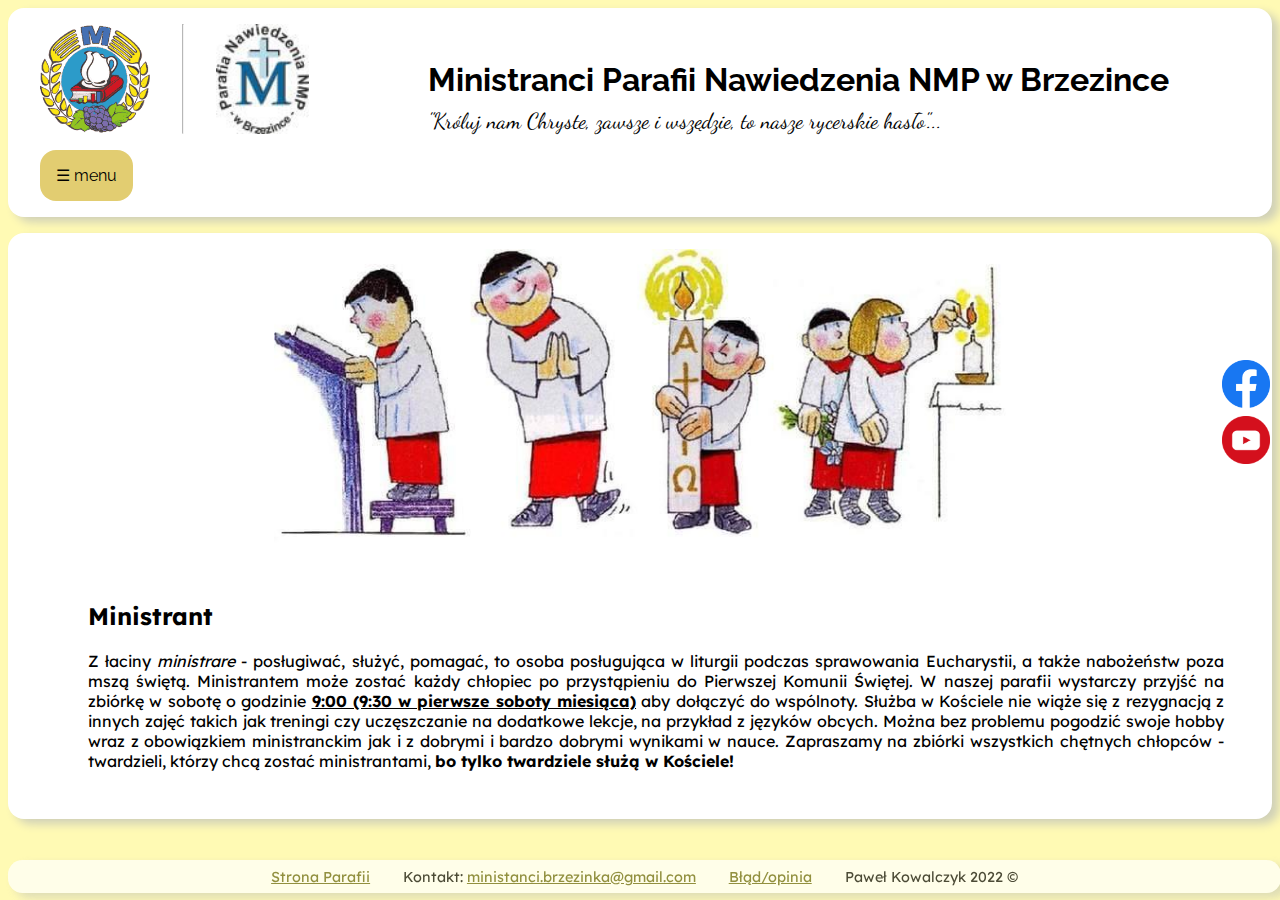
==== index.html @ a73b4493 "Add files via upload" ====
<!DOCTYPE html>
<html lang="pl">
    <head>
        <meta charset="utf-8">
        <meta name="description" content="Strona Ministrantów Parafii Nawiedzenia NMP w Brzezince">
        <meta name="keywords" content="ministranci, parafia brzezinka, ministranci brzezinka, ministranci mysłowice, mysłowice">
        <meta name="author" content="Paweł Kowalczyk">
        <link rel="shortcut icon" href="./images/herb.png">
        <title>Ministranci Brzezinka</title>
        <meta http-equiv="X-UA-Compatible" content="IE=edge,chrome=1" />
        <link rel="preload" href="./style/style_computer.css" as="style" />
        <link href="./style/style_computer.css" rel="stylesheet" type="text/css" />
        <link rel="preload" href="./style/style_mobile.css"" as="style" />
        <link href="./style/style_mobile.css" rel="stylesheet" type="text/css" />
        <link rel="preload" href="./style/style_small_screen.css"" as="style" />
        <link href="./style/style_small_screen.css" rel="stylesheet" type="text/css" />
        <meta name="viewport" content="width=device-width, initial-scale=1.0">
    </head>
    <body>
        <div id="container">

            <div id="nav">
                <img class="logo" src="./images/herb.png" alt="Herb ministrantów">
                <hr class="line">
                <img class="logo" id="logo_parafia" src="./images/logo_parafia.jpg" alt="Logo parafii">
                <div id="logo_text_div">
                    <h1 id="logo_text">Ministranci Parafii Nawiedzenia NMP w Brzezince</h1>
                    <ficapition id="logo_undertext">"Króluj nam Chryste, zawsze i wszędzie, to nasze rycerskie hasło"...</ficapition>  
                </div>
                <div class="break"></div>
                <button class="control_button" onclick="open_sidebar()">☰ menu</button>
                <div id="socialmediabar">
                    <a href="https://www.facebook.com/groups/122935427897407" target="_blank">
                        <img class="social_icons" src="./images/fb.png" alt="FB Logo" title="Nasza grupa ministrancka na Facebook">
                    </a>
                    <br />
                    <a href="https://www.youtube.com/channel/UCC79Ty-ihKv7KS3kXRvkYzA" target="_blank">
                        <img class="social_icons" src="./images/yt.png" alt="YT Logo" title="Kanał parafialny na YouTube">
                    </a>
                </div>
            </div>

            <div id="sidebar">   
                <button class="control_button" id="X_button" onclick="close_sidebar()">X</button>
                <div class="break"></div>
                <div id="sidebar_button_container">
                    <a class="button" href="index.html">Strona główna</a>
                    <hr class="line_sidebar">
                    <a class="button" href="./docs/e-ministrant.html">e-Ministrant</a>
                    <hr class="line_sidebar">
                    <a class="button" href="./docs/dla_kandydata.html">Dla kandydata</a>
                    <hr class="line_sidebar">
                    <a class="button" href="./docs/aktualnosci.html">Aktualności</a>
                    <hr class="line_sidebar">
                    <a class="button" href="./docs/zasoby.html">Zasoby</a>
                    <hr class="line_sidebar">
                    <a class="button" target="_blank" href="https://www.dmak.info/">Strona DMAK</a>
                </div>
            </div>

            <script>
                function open_sidebar() {
                    document.getElementById("sidebar").style.display = "block";
                    document.getElementById("ministrant").style.width = "80.5%";
                }
                
                function close_sidebar() {
                    document.getElementById("sidebar").style.display = "none";
                    document.getElementById("ministrant").style.width = "100%";
                }
            </script>

            <div class="article" id="ministrant">
                <img src="./images/ministrant.jpg" alt="Obrazek ministrantów" id="image_ministranci">
                <div id="ministranci_text">
                    <h2>Ministrant</h2> 
                    Z łaciny <i>ministrare</i> - posługiwać, służyć, pomagać,
                    to osoba posługująca w liturgii podczas sprawowania Eucharystii, a także 
                    nabożeństw poza mszą świętą. Ministrantem może zostać każdy chłopiec po
                    przystąpieniu do Pierwszej Komunii Świętej. W naszej parafii wystarczy przyjść
                    na zbiórkę w sobotę o godzinie <u><strong>9:00 (9:30 w pierwsze soboty miesiąca)</strong></u> aby dołączyć do wspólnoty.
                    Służba w Kościele nie wiąże się z rezygnacją z innych zajęć takich jak treningi czy uczęszczanie na dodatkowe lekcje,
                    na przykład z języków obcych. Można bez problemu pogodzić swoje hobby wraz z obowiązkiem ministranckim jak i z dobrymi i bardzo dobrymi wynikami w nauce.
                    Zapraszamy na zbiórki wszystkich chętnych chłopców - twardzieli,  którzy chcą zostać ministrantami, <strong>bo tylko twardziele służą w Kościele!</strong>

                </div>
            </div>

            <div id="footer">
                <a class="link_footer" target="_blank" href="http://www.parafiabrzezinka.eu/">Strona Parafii</a> 
                Kontakt: <a class="link_footer" href="mailto: ministranci.brzezinka@gmail.com">ministanci.brzezinka@gmail.com</a> 
                <a class="link_footer" href="./docs/zgloszenia.html">Błąd/opinia</a>
                Paweł Kowalczyk 2022 &copy
            </div>

        </div>
    </body>
</html>
---- style/style_computer.css ----
@import url('https://fonts.googleapis.com/css2?family=Dancing+Script&family=Lexend:wght@300&family=Raleway:wght@300&display=swap');

body 
{
    background-color: #fffab4;
}

#container 
{
    margin-left: auto;
    margin-right: auto;
    display: flex;
    flex-wrap: wrap;
    font-family: 'Lexend', sans-serif;
    animation-name: opacity_up;
    animation-duration: 0.6s;
}

#nav 
{
    -webkit-touch-callout: none;
    -webkit-user-select: none;
    -khtml-user-select: none; 
    -moz-user-select: none; 
    -ms-user-select: none; 
    border-radius: 1em;
    display: flex;
    flex-wrap: wrap;
    background-color: #ffffff;
    width: 100%;
    box-shadow: 7px 5px 10px #d0d0b8;
}

.logo 
{
    pointer-events: none;
    align-self: center;
    margin-left: 2em;
    margin-top: 1em;
    margin-bottom: 1em;
    width: 110px; 
    margin-right: 1em;
}

#logo_parafia
{
    pointer-events: none;
    width: 93px;
    margin-left: 1em;
    margin-right: 0em;
}

.line
{
    margin: 1em;
    background-color: #ffffff;
    opacity: 0.7;
}

.line_sidebar
{
    margin-top: 1em;
    margin-bottom: 1em;
    width: 100%;
}

#logo_text
{
    margin-left: auto;
    margin-right: auto;
    font-size: 2em;
    font-family: 'Raleway', sans-serif;
    margin-bottom: 10px;
}

#logo_undertext
{
    margin-left: auto;
    margin-right: auto;
    font-size: 22px;
    font-family: 'Dancing Script', sans-serif;
}

#logo_text_div
{
    padding-left: 1em;
    margin-left: 8em;
    margin-right: auto;
    align-self: flex-end;
    margin-bottom: 1em;
}

.break 
{
    flex-basis: 100%;
    height: 0;
}

.control_button
{
    color: #000000;
    border-radius: 1em;
    margin-left: 2em;
    margin-bottom: 1em;
    border-color: #d0d0b8;
    background-color: #e2cd71;
    padding: 1em;
    border: 1px;
    transition: 0.5s;
    font-size: 1em;
    font-family: 'Raleway', sans-serif;
    text-decoration: none;
}

.control_button:hover
{
    border-radius: 1em;
    margin-left: 2em;
    margin-bottom: 1em;
    border: 1px;
    background-color: #afa05c;
    padding: 1em;
    transition: 0.5s;
}

#sidebar
{
    -webkit-touch-callout: none;
    -webkit-user-select: none;
    -khtml-user-select: none; 
    -moz-user-select: none; 
    -ms-user-select: none; 
    user-select: none;
    border-radius: 1em;
    background-color: #ffffff;
    max-height: 20%;
    width: 10%;
    box-shadow: 7px 5px 10px #d0d0b8;
    margin-top: 1em;
    margin-bottom: 1em;
    margin-right: 1em;
    padding: 2em;
    display: none;
    animation-name: opacity_up;
    animation-duration: 0.3s;
    margin-bottom: 4em;
}

#sidebar_button_container
{
    text-align: center;
}

@keyframes opacity_up
{
    0% {opacity: 0};
    50% {opacity: 0.5};
    100% {opacity: 1};
}

#X_button
{
    margin-left: 0em;
    margin-bottom: 2em;
}

.button
{   
    font-family: 'Raleway', sans-serif;
    border-radius: 1em;
    padding: 1em;
    font-size: 1em;
    text-align: center;
    text-decoration: none;
    display: inline-block;
    background-color: #d1d3b3;
    color: #000000;
    margin-right: auto;
    width: 80%;
    transition: 0.5s;
}

.button:hover
{   
    transition: 0.5s;
    text-decoration: underline;
    background-color: #a6a88d;
    color: #000000;
    margin-right: auto;
}

.social_icons 
{
    float: right;
    max-height: 3em;
    transition: 0.5s;
    margin-bottom: 8px;
}

.social_icons:hover 
{
    max-height: 4em;
    transition: 0.5s;
}

#socialmediabar 
{
    position: fixed;
    right: 0.8%;
    top: 40%;
    max-height: 100%;
}

.article
{   
    flex-wrap: wrap;
    display: flex;
    margin-left: auto;
    margin-right: auto;
    background-color: #ffffff;
    border-radius: 1em;
    margin-top: 1em;
    margin-bottom: 1em;
    padding: 1em;
    box-shadow: 7px 5px 10px #d0d0b8;
    max-height: 95%;
    margin-bottom: 4em;
    animation-name: opacity_up;
    animation-duration: 0.3s;
}

#footer
{   
    -webkit-touch-callout: none;
    -webkit-user-select: none;
    -khtml-user-select: none; 
    -moz-user-select: none; 
    -ms-user-select: none; 
    font-size: 0.9em;
    position: fixed;
    bottom: 0.5em;
    text-align: center;
    background-color: #ffffff;
    border-radius: 1em;
    margin-left: auto;
    margin-right: auto;
    width: 98.3%;
    padding: 0.5em;
    box-shadow: 7px 5px 10px #d0d0b8;
    opacity: 0.7;
    animation-name: opacity_up;
    animation-duration: 0.3s;
}

#image_ministranci
{
    height: 300px;
}

#ministranci_text
{
    margin-left: 2em;
    width: 40%;
}

.link
{
    color: #64630e;
}

.link:visited
{
    color: #64630e;
}

.link_footer
{
    color: #64630e;
    margin-right: 2em;
}

.window
{
    text-align: center;
    margin-left: auto;
    margin-right: auto;
    background-color: #ffffff;
    border-radius: 1em;
    margin-top: 1em;
    margin-bottom: 1em;
    padding: 1em;
    box-shadow: 7px 5px 10px #d0d0b8;
    height: 12em;
    width: 15em;
    margin-bottom: 4em;
    animation-name: opacity_up;
    animation-duration: 0.3s;
}

#window_obecnosc
{
    display: none;
    height: fit-content;
    width: 45em;
    animation-name: opacity_up;
    animation-duration: 1s;
}

#window_punktacja
{
    display: none;
    height: fit-content;
    width: 65em;
    animation-name: opacity_up;
    animation-duration: 1s;
}

#window_zgloszenia
{
    height: fit-content;
    width: 45em;
    animation-name: opacity_up;
    animation-duration: 1s;
}

.form
{
    width: 43em;
    height: 64em;
    animation-name: opacity_up;
    animation-duration: 1s;
}

#view_punktacja
{
    border-radius: 1em;
    width: 60em;
    height: 64em;
    animation-name: opacity_up;
    animation-duration: 1s;
}

#dla_kandydata_article
{
    padding: 2em;
    width: 60em;
    height: fit-content;
    text-align: justify;
}

#modlitwa_ministranta
{
    padding: 2em;
    width: 25em;
    height: fit-content;
    text-align: justify;
    margin-bottom: 0em;
}

#pobierz_kandydat
{
    width: 25em;
    height: fit-content;
    margin-bottom: 0em;
    padding: 2em;
}

#ministrant_kadzidło
{
    display: block;
}

.control_button_window
{
    color: #000000;
    border-radius: 1em;
    margin-left: auto;
    margin-right: auto;
    margin-bottom: 1em;
    border-color: #d0d0b8;
    background-color: #e2cd71;
    padding: 1em;
    border: 1px;
    transition: 0.5s;
    font-size: 1em;
    font-family: 'Raleway', sans-serif;
    text-decoration: none;
}

.control_button_window:hover
{
    border-radius: 1em;
    margin-left: auto;
    margin-right: auto;
    margin-bottom: 1em;
    border: 1px;
    background-color: #afa05c;
    padding: 1em;
    transition: 0.5s;
    text-decoration: none;
}

#sluzba_window
{
    display: none;
    height: fit-content;
    width: 65em;
    animation-name: opacity_up;
    animation-duration: 1s;
}

#view_grafik_niedzielny
{
    border-radius: 1em;
    width: 44em;
    height: 127em;
    animation-name: opacity_up;
    animation-duration: 1s;
}


#view_grupy
{
    border-radius: 1em;
    width: 48em;
    height: 76em;
    animation-name: opacity_up;
    animation-duration: 1s;
}

#grupy_window
{
    display: none;
    height: fit-content;
    width: 65em;
    animation-name: opacity_up;
    animation-duration: 1s;
}

#window_zamiany
{
    display: none;
    height: fit-content;
    width: 65em;
    animation-name: opacity_up;
    animation-duration: 1s;
}

#koleda_window
{
    display: none;
    height: fit-content;
    width: 69em;
    animation-name: opacity_up;
    animation-duration: 1s;
}

#view_koleda
{
    border-radius: 1em;
    width: 69em;
    height: 105em;
    animation-name: opacity_up;
    animation-duration: 1s;
}

#window_zamiany
{
    display: none;
    height: fit-content;
    width: 69em;
    animation-name: opacity_up;
    animation-duration: 1s;
}

#view_zamiany
{
    border-radius: 1em;
    width: 69em;
    height: 105em;
    animation-name: opacity_up;
    animation-duration: 1s;
}

.window_z
{
    text-align: center;
    margin-left: auto;
    margin-right: auto;
    background-color: #ffffff;
    border-radius: 1em;
    margin-top: 1em;
    margin-bottom: 1em;
    padding: 1em;
    box-shadow: 7px 5px 10px #d0d0b8;
    height: 15em;
    width: 15em;
    margin-bottom: 4em;
    animation-name: opacity_up;
    animation-duration: 0.3s;
}
---- style/style_computer.css ----
@import url('https://fonts.googleapis.com/css2?family=Dancing+Script&family=Lexend:wght@300&family=Raleway:wght@300&display=swap');

body 
{
    background-color: #fffab4;
}

#container 
{
    margin-left: auto;
    margin-right: auto;
    display: flex;
    flex-wrap: wrap;
    font-family: 'Lexend', sans-serif;
    animation-name: opacity_up;
    animation-duration: 0.6s;
}

#nav 
{
    -webkit-touch-callout: none;
    -webkit-user-select: none;
    -khtml-user-select: none; 
    -moz-user-select: none; 
    -ms-user-select: none; 
    border-radius: 1em;
    display: flex;
    flex-wrap: wrap;
    background-color: #ffffff;
    width: 100%;
    box-shadow: 7px 5px 10px #d0d0b8;
}

.logo 
{
    pointer-events: none;
    align-self: center;
    margin-left: 2em;
    margin-top: 1em;
    margin-bottom: 1em;
    width: 110px; 
    margin-right: 1em;
}

#logo_parafia
{
    pointer-events: none;
    width: 93px;
    margin-left: 1em;
    margin-right: 0em;
}

.line
{
    margin: 1em;
    background-color: #ffffff;
    opacity: 0.7;
}

.line_sidebar
{
    margin-top: 1em;
    margin-bottom: 1em;
    width: 100%;
}

#logo_text
{
    margin-left: auto;
    margin-right: auto;
    font-size: 2em;
    font-family: 'Raleway', sans-serif;
    margin-bottom: 10px;
}

#logo_undertext
{
    margin-left: auto;
    margin-right: auto;
    font-size: 22px;
    font-family: 'Dancing Script', sans-serif;
}

#logo_text_div
{
    padding-left: 1em;
    margin-left: 8em;
    margin-right: auto;
    align-self: flex-end;
    margin-bottom: 1em;
}

.break 
{
    flex-basis: 100%;
    height: 0;
}

.control_button
{
    color: #000000;
    border-radius: 1em;
    margin-left: 2em;
    margin-bottom: 1em;
    border-color: #d0d0b8;
    background-color: #e2cd71;
    padding: 1em;
    border: 1px;
    transition: 0.5s;
    font-size: 1em;
    font-family: 'Raleway', sans-serif;
    text-decoration: none;
}

.control_button:hover
{
    border-radius: 1em;
    margin-left: 2em;
    margin-bottom: 1em;
    border: 1px;
    background-color: #afa05c;
    padding: 1em;
    transition: 0.5s;
}

#sidebar
{
    -webkit-touch-callout: none;
    -webkit-user-select: none;
    -khtml-user-select: none; 
    -moz-user-select: none; 
    -ms-user-select: none; 
    user-select: none;
    border-radius: 1em;
    background-color: #ffffff;
    max-height: 20%;
    width: 10%;
    box-shadow: 7px 5px 10px #d0d0b8;
    margin-top: 1em;
    margin-bottom: 1em;
    margin-right: 1em;
    padding: 2em;
    display: none;
    animation-name: opacity_up;
    animation-duration: 0.3s;
    margin-bottom: 4em;
}

#sidebar_button_container
{
    text-align: center;
}

@keyframes opacity_up
{
    0% {opacity: 0};
    50% {opacity: 0.5};
    100% {opacity: 1};
}

#X_button
{
    margin-left: 0em;
    margin-bottom: 2em;
}

.button
{   
    font-family: 'Raleway', sans-serif;
    border-radius: 1em;
    padding: 1em;
    font-size: 1em;
    text-align: center;
    text-decoration: none;
    display: inline-block;
    background-color: #d1d3b3;
    color: #000000;
    margin-right: auto;
    width: 80%;
    transition: 0.5s;
}

.button:hover
{   
    transition: 0.5s;
    text-decoration: underline;
    background-color: #a6a88d;
    color: #000000;
    margin-right: auto;
}

.social_icons 
{
    float: right;
    max-height: 3em;
    transition: 0.5s;
    margin-bottom: 8px;
}

.social_icons:hover 
{
    max-height: 4em;
    transition: 0.5s;
}

#socialmediabar 
{
    position: fixed;
    right: 0.8%;
    top: 40%;
    max-height: 100%;
}

.article
{   
    flex-wrap: wrap;
    display: flex;
    margin-left: auto;
    margin-right: auto;
    background-color: #ffffff;
    border-radius: 1em;
    margin-top: 1em;
    margin-bottom: 1em;
    padding: 1em;
    box-shadow: 7px 5px 10px #d0d0b8;
    max-height: 95%;
    margin-bottom: 4em;
    animation-name: opacity_up;
    animation-duration: 0.3s;
}

#footer
{   
    -webkit-touch-callout: none;
    -webkit-user-select: none;
    -khtml-user-select: none; 
    -moz-user-select: none; 
    -ms-user-select: none; 
    font-size: 0.9em;
    position: fixed;
    bottom: 0.5em;
    text-align: center;
    background-color: #ffffff;
    border-radius: 1em;
    margin-left: auto;
    margin-right: auto;
    width: 98.3%;
    padding: 0.5em;
    box-shadow: 7px 5px 10px #d0d0b8;
    opacity: 0.7;
    animation-name: opacity_up;
    animation-duration: 0.3s;
}

#image_ministranci
{
    height: 300px;
}

#ministranci_text
{
    margin-left: 2em;
    width: 40%;
}

.link
{
    color: #64630e;
}

.link:visited
{
    color: #64630e;
}

.link_footer
{
    color: #64630e;
    margin-right: 2em;
}

.window
{
    text-align: center;
    margin-left: auto;
    margin-right: auto;
    background-color: #ffffff;
    border-radius: 1em;
    margin-top: 1em;
    margin-bottom: 1em;
    padding: 1em;
    box-shadow: 7px 5px 10px #d0d0b8;
    height: 12em;
    width: 15em;
    margin-bottom: 4em;
    animation-name: opacity_up;
    animation-duration: 0.3s;
}

#window_obecnosc
{
    display: none;
    height: fit-content;
    width: 45em;
    animation-name: opacity_up;
    animation-duration: 1s;
}

#window_punktacja
{
    display: none;
    height: fit-content;
    width: 65em;
    animation-name: opacity_up;
    animation-duration: 1s;
}

#window_zgloszenia
{
    height: fit-content;
    width: 45em;
    animation-name: opacity_up;
    animation-duration: 1s;
}

.form
{
    width: 43em;
    height: 64em;
    animation-name: opacity_up;
    animation-duration: 1s;
}

#view_punktacja
{
    border-radius: 1em;
    width: 60em;
    height: 64em;
    animation-name: opacity_up;
    animation-duration: 1s;
}

#dla_kandydata_article
{
    padding: 2em;
    width: 60em;
    height: fit-content;
    text-align: justify;
}

#modlitwa_ministranta
{
    padding: 2em;
    width: 25em;
    height: fit-content;
    text-align: justify;
    margin-bottom: 0em;
}

#pobierz_kandydat
{
    width: 25em;
    height: fit-content;
    margin-bottom: 0em;
    padding: 2em;
}

#ministrant_kadzidło
{
    display: block;
}

.control_button_window
{
    color: #000000;
    border-radius: 1em;
    margin-left: auto;
    margin-right: auto;
    margin-bottom: 1em;
    border-color: #d0d0b8;
    background-color: #e2cd71;
    padding: 1em;
    border: 1px;
    transition: 0.5s;
    font-size: 1em;
    font-family: 'Raleway', sans-serif;
    text-decoration: none;
}

.control_button_window:hover
{
    border-radius: 1em;
    margin-left: auto;
    margin-right: auto;
    margin-bottom: 1em;
    border: 1px;
    background-color: #afa05c;
    padding: 1em;
    transition: 0.5s;
    text-decoration: none;
}

#sluzba_window
{
    display: none;
    height: fit-content;
    width: 65em;
    animation-name: opacity_up;
    animation-duration: 1s;
}

#view_grafik_niedzielny
{
    border-radius: 1em;
    width: 44em;
    height: 127em;
    animation-name: opacity_up;
    animation-duration: 1s;
}


#view_grupy
{
    border-radius: 1em;
    width: 48em;
    height: 76em;
    animation-name: opacity_up;
    animation-duration: 1s;
}

#grupy_window
{
    display: none;
    height: fit-content;
    width: 65em;
    animation-name: opacity_up;
    animation-duration: 1s;
}

#window_zamiany
{
    display: none;
    height: fit-content;
    width: 65em;
    animation-name: opacity_up;
    animation-duration: 1s;
}

#koleda_window
{
    display: none;
    height: fit-content;
    width: 69em;
    animation-name: opacity_up;
    animation-duration: 1s;
}

#view_koleda
{
    border-radius: 1em;
    width: 69em;
    height: 105em;
    animation-name: opacity_up;
    animation-duration: 1s;
}

#window_zamiany
{
    display: none;
    height: fit-content;
    width: 69em;
    animation-name: opacity_up;
    animation-duration: 1s;
}

#view_zamiany
{
    border-radius: 1em;
    width: 69em;
    height: 105em;
    animation-name: opacity_up;
    animation-duration: 1s;
}

.window_z
{
    text-align: center;
    margin-left: auto;
    margin-right: auto;
    background-color: #ffffff;
    border-radius: 1em;
    margin-top: 1em;
    margin-bottom: 1em;
    padding: 1em;
    box-shadow: 7px 5px 10px #d0d0b8;
    height: 15em;
    width: 15em;
    margin-bottom: 4em;
    animation-name: opacity_up;
    animation-duration: 0.3s;
}
---- style/style_mobile.css ----
@import url('https://fonts.googleapis.com/css2?family=Dancing+Script&family=Lexend:wght@300&family=Raleway:wght@300&display=swap');
@media screen and (orientation:portrait)
{
    body 
    {
        background-color: #fffab4;
    }

    #container 
    {
        margin-left: auto;
        margin-right: auto;
        display: flex;
        flex-wrap: wrap;
        font-family: 'Lexend', sans-serif;
    }

    #nav 
    {
        -webkit-touch-callout: none;
        -webkit-user-select: none;
        -khtml-user-select: none; 
        -moz-user-select: none; 
        -ms-user-select: none; 
        border-radius: 1em;
        display: flex;
        flex-wrap: wrap;
        background-color: #ffffff;
        width: 100%;
        box-shadow: 7px 5px 10px #d0d0b8;
    }

    .logo 
    {
        pointer-events: none;
        align-self: center;
        margin-left: 1em;
        margin-top: 0.5em;
        margin-bottom: 0.5em;
        width: 65px; 
        margin-right: 0.5em;
    }

    #logo_parafia
    {
        pointer-events: none;
        width: 53px;
        margin-left: 0.5em;
        margin-right: 0em;
    }

    .line
    {
        margin: 0.5em;
        background-color: #ffffff;
        opacity: 0.7;
    }

    .line_sidebar
    {
        margin-top: 1em;
        margin-bottom: 1em;
        width: 100%;
    }

    #logo_text
    {
        margin-left: auto;
        margin-right: auto;
        font-size: 1.2em;
        font-family: 'Raleway', sans-serif;
        margin-bottom: 10px;
    }

    #logo_undertext
    {
        margin-left: auto;
        margin-right: auto;
        font-size: 0.9rem;
        font-family: 'Dancing Script', sans-serif;
    }

    #logo_text_div
    {
        padding-left: 0.5em;
        margin-left: auto;
        margin-right: auto;
        align-self: flex-end;
        margin-bottom: 1em;
    }

    .break 
    {
        flex-basis: 100%;
        height: 0;
    }

    .control_button
    {
        color: #000000;
        border-radius: 1em;
        margin-left: 1em;
        margin-bottom: 0.5em;
        border-color: #d0d0b8;
        background-color: #e2cd71;
        padding: 0.7em;
        border: 1px;
        transition: 0.5s;
        font-size: 0.9em;
        font-family: 'Raleway', sans-serif;
    }

    .control_button:hover
    {
        border-radius: 1em;
        margin-left: 1em;
        margin-bottom: 0.5em;
        border: 1px;
        background-color: #afa05c;
        padding: 0.7em;
        transition: 0.5s;
    }

    #sidebar
    {
        -webkit-touch-callout: none;
        -webkit-user-select: none;
        -khtml-user-select: none; 
        -moz-user-select: none; 
        -ms-user-select: none; 
        user-select: none;
        border-radius: 0.5em;
        background-color: #ffffff;
        max-height: 10%;
        width: 100%;
        box-shadow: 7px 5px 10px #d0d0b8;
        margin-top: 0.5em;
        margin-bottom: 0.5em;
        padding: 1em;
        display: none;
        animation-name: opacity_up;
        animation-duration: 0.3s;
        text-align: center;
        margin-left: auto;
        margin-right: auto;
    }

    #sidebar_button_container
    {
        text-align: center;
    }

    @keyframes opacity_up
    {
        0% {opacity: 0};
        50% {opacity: 0.5};
        100% {opacity: 1};
    }

    #X_button
    {
        margin-left: 0em;
        margin-bottom: 2em;
    }

    .button
    {   
        font-family: 'Raleway', sans-serif;
        border-radius: 0.5em;
        padding: 0.5em;
        font-size: 0.9em;
        text-align: center;
        text-decoration: none;
        display: inline-block;
        background-color: #d1d3b3;
        color: #000000;
        width: 80%;
        transition: 0.5s;
    }

    .button:hover
    {   
        transition: 0.5s;
        text-decoration: underline;
        background-color: #a6a88d;
        color: #000000;
        margin-right: auto;
    }

    .social_icons 
    {
        float: right;
        max-height: 2em;
        transition: 0.5s;
        margin-bottom: 8px;
    }

    .social_icons:hover
    {
        float: right;
        max-height: 2em;
        transition: 0.5s;
        margin-bottom: 8px;
    }

    #socialmediabar 
    {
        position: fixed;
        right: 0.8%;
        top: 30%;
        max-height: 100%;
    }

    .article
    {   
        flex-wrap: wrap;
        display: flex;
        margin-left: auto;
        margin-right: auto;
        background-color: #ffffff;
        border-radius: 1em;
        margin-top: 1em;
        margin-bottom: 1em;
        padding: 1em;
        box-shadow: 7px 5px 10px #d0d0b8;
        max-height: 95%;
        margin-bottom: 8em;
    }

    #footer
    {   
        -webkit-touch-callout: none;
        -webkit-user-select: none;
        -khtml-user-select: none; 
        -moz-user-select: none; 
        -ms-user-select: none; 
        font-size: 0.6em;
        bottom: 0.3em;
        text-align: center;
        background-color: #ffffff;
        border-radius: 1em;
        margin-left: auto;
        margin-right: auto;
        width: 94%;
        padding: 0.5em;
        box-shadow: 7px 5px 10px #d0d0b8;
        opacity: 0.7;
    }

    #image_ministranci
    {
        width: 100%;
    }

    #ministranci_text
    {
        width: 100%;
        font-size: 0.9em;
        margin-left: 0em;
    }

    .link
    {
        color: #64630e;
    }

    .link:visited
    {
        color: #64630e;
    }

    .link_footer
    {
        color: #64630e;
        margin-right: 1.5em;
    }

    h2
    {
        font-size: 1.4em;
    }

    .window
    {
        margin-left: auto;
        margin-right: auto;
        background-color: #ffffff;
        border-radius: 1em;
        margin-top: 1em;
        margin-bottom: 1em;
        padding: 1em;
        box-shadow: 7px 5px 10px #d0d0b8;
        height: 12em;
        width: 15em;
        margin-bottom: 4em;
        animation-name: opacity_up;
        animation-duration: 0.3s;
    }

    #window_obecnosc
    {
        height: fit-content;
        width: 45em;
        animation-name: opacity_up;
        animation-duration: 1s;
    }

    #window_punktacja
    {
        height: fit-content;
        width: 45em;
        animation-name: opacity_up;
        animation-duration: 1s;
    }
    
    #window_zgloszenia
    {
        height: fit-content;
        width: 45em;
        animation-name: opacity_up;
        animation-duration: 1s;
    }

    .form
    {
        width: 100%;
        height: 68em;
        animation-name: opacity_up;
        animation-duration: 1s;
    }    
    
    #view_punktacja
    {
        border-radius: 1em;
        width: 100%;
        height: 64em;
        animation-name: opacity_up;
        animation-duration: 1s;
    }
    
    #dla_kandydata_article
    {
        padding: 2em;
        width: 60em;
        height: fit-content;
        text-align: justify;
    }
    
    #modlitwa_ministranta
    {
        font-size: 0.9em;
        padding: 2em;
        width: 18em;
        height: fit-content;
        text-align: justify;
        margin-bottom: 0em;
    }
    
    #pobierz_kandydat
    {
        text-align: right;
        font-size: 0.9em;
        width: 18em;
        height: fit-content;
        margin-bottom: 0em;
        padding: 2em;
    }

    #ministrant_kadzidło
    {
        display: none;
    }

    h3 
    {
        font-size: 1em;
    }

    .control_button_window
    {
        color: #000000;
        border-radius: 1em;
        margin-left: auto;
        margin-right: auto;
        margin-bottom: auto;
        border-color: #d0d0b8;
        background-color: #e2cd71;
        padding: 1em;
        border: 1px;
        transition: 0.5s;
        font-size: 1em;
        font-family: 'Raleway', sans-serif;
        text-decoration: none;
    }

    .control_button_window:hover
    {
        border-radius: 1em;
        margin-left: auto;
        margin-right: auto;
        margin-bottom: auto;
        border: 1px;
        background-color: #afa05c;
        padding: 1em;
        transition: 0.5s;
        text-decoration: none;
    }

    #sluzba_window
    {
        display: none;
        height: fit-content;
        width: 65em;
        animation-name: opacity_up;
        animation-duration: 1s;
    }

    #view_grafik_niedzielny
    {
        border-radius: 1em;
        width: 100%;
        height: 127em;
        animation-name: opacity_up;
        animation-duration: 1s;
    }

    #view_grupy
    {
        border-radius: 1em;
        width: 100%;
        height: 76em;
        animation-name: opacity_up;
        animation-duration: 1s;
    }

    #grupy_window
    {
        display: none;
        height: fit-content;
        width: 65em;
        animation-name: opacity_up;
        animation-duration: 1s;
    }

    #window_zamiany
    {
        display: none;
        height: fit-content;
        width: 65em;
        animation-name: opacity_up;
        animation-duration: 1s;
    }

    #koleda_window
    {
        display: none;
        height: fit-content;
        width: 65em;
        animation-name: opacity_up;
        animation-duration: 1s;
    }

    #view_koleda
    {
        border-radius: 1em;
        width: 100%;
        height: 105em;
        animation-name: opacity_up;
        animation-duration: 1s;
    }

    #window_zamiany
    {
        display: none;
        height: fit-content;
        width: 69em;
        animation-name: opacity_up;
        animation-duration: 1s;
    }

    #view_zamiany
    {
        border-radius: 1em;
        display: none;
        width: 0%;
        height: 0%;
        animation-name: opacity_up;
        animation-duration: 1s;
    }

    .window_z
    {
        text-align: center;
        margin-left: auto;
        margin-right: auto;
        background-color: #ffffff;
        border-radius: 1em;
        margin-top: 1em;
        margin-bottom: 1em;
        padding: 1em;
        box-shadow: 7px 5px 10px #d0d0b8;
        height: 15em;
        width: 15em;
        margin-bottom: 4em;
        animation-name: opacity_up;
        animation-duration: 0.3s;
    }
}
---- style/style_mobile.css ----
@import url('https://fonts.googleapis.com/css2?family=Dancing+Script&family=Lexend:wght@300&family=Raleway:wght@300&display=swap');
@media screen and (orientation:portrait)
{
    body 
    {
        background-color: #fffab4;
    }

    #container 
    {
        margin-left: auto;
        margin-right: auto;
        display: flex;
        flex-wrap: wrap;
        font-family: 'Lexend', sans-serif;
    }

    #nav 
    {
        -webkit-touch-callout: none;
        -webkit-user-select: none;
        -khtml-user-select: none; 
        -moz-user-select: none; 
        -ms-user-select: none; 
        border-radius: 1em;
        display: flex;
        flex-wrap: wrap;
        background-color: #ffffff;
        width: 100%;
        box-shadow: 7px 5px 10px #d0d0b8;
    }

    .logo 
    {
        pointer-events: none;
        align-self: center;
        margin-left: 1em;
        margin-top: 0.5em;
        margin-bottom: 0.5em;
        width: 65px; 
        margin-right: 0.5em;
    }

    #logo_parafia
    {
        pointer-events: none;
        width: 53px;
        margin-left: 0.5em;
        margin-right: 0em;
    }

    .line
    {
        margin: 0.5em;
        background-color: #ffffff;
        opacity: 0.7;
    }

    .line_sidebar
    {
        margin-top: 1em;
        margin-bottom: 1em;
        width: 100%;
    }

    #logo_text
    {
        margin-left: auto;
        margin-right: auto;
        font-size: 1.2em;
        font-family: 'Raleway', sans-serif;
        margin-bottom: 10px;
    }

    #logo_undertext
    {
        margin-left: auto;
        margin-right: auto;
        font-size: 0.9rem;
        font-family: 'Dancing Script', sans-serif;
    }

    #logo_text_div
    {
        padding-left: 0.5em;
        margin-left: auto;
        margin-right: auto;
        align-self: flex-end;
        margin-bottom: 1em;
    }

    .break 
    {
        flex-basis: 100%;
        height: 0;
    }

    .control_button
    {
        color: #000000;
        border-radius: 1em;
        margin-left: 1em;
        margin-bottom: 0.5em;
        border-color: #d0d0b8;
        background-color: #e2cd71;
        padding: 0.7em;
        border: 1px;
        transition: 0.5s;
        font-size: 0.9em;
        font-family: 'Raleway', sans-serif;
    }

    .control_button:hover
    {
        border-radius: 1em;
        margin-left: 1em;
        margin-bottom: 0.5em;
        border: 1px;
        background-color: #afa05c;
        padding: 0.7em;
        transition: 0.5s;
    }

    #sidebar
    {
        -webkit-touch-callout: none;
        -webkit-user-select: none;
        -khtml-user-select: none; 
        -moz-user-select: none; 
        -ms-user-select: none; 
        user-select: none;
        border-radius: 0.5em;
        background-color: #ffffff;
        max-height: 10%;
        width: 100%;
        box-shadow: 7px 5px 10px #d0d0b8;
        margin-top: 0.5em;
        margin-bottom: 0.5em;
        padding: 1em;
        display: none;
        animation-name: opacity_up;
        animation-duration: 0.3s;
        text-align: center;
        margin-left: auto;
        margin-right: auto;
    }

    #sidebar_button_container
    {
        text-align: center;
    }

    @keyframes opacity_up
    {
        0% {opacity: 0};
        50% {opacity: 0.5};
        100% {opacity: 1};
    }

    #X_button
    {
        margin-left: 0em;
        margin-bottom: 2em;
    }

    .button
    {   
        font-family: 'Raleway', sans-serif;
        border-radius: 0.5em;
        padding: 0.5em;
        font-size: 0.9em;
        text-align: center;
        text-decoration: none;
        display: inline-block;
        background-color: #d1d3b3;
        color: #000000;
        width: 80%;
        transition: 0.5s;
    }

    .button:hover
    {   
        transition: 0.5s;
        text-decoration: underline;
        background-color: #a6a88d;
        color: #000000;
        margin-right: auto;
    }

    .social_icons 
    {
        float: right;
        max-height: 2em;
        transition: 0.5s;
        margin-bottom: 8px;
    }

    .social_icons:hover
    {
        float: right;
        max-height: 2em;
        transition: 0.5s;
        margin-bottom: 8px;
    }

    #socialmediabar 
    {
        position: fixed;
        right: 0.8%;
        top: 30%;
        max-height: 100%;
    }

    .article
    {   
        flex-wrap: wrap;
        display: flex;
        margin-left: auto;
        margin-right: auto;
        background-color: #ffffff;
        border-radius: 1em;
        margin-top: 1em;
        margin-bottom: 1em;
        padding: 1em;
        box-shadow: 7px 5px 10px #d0d0b8;
        max-height: 95%;
        margin-bottom: 8em;
    }

    #footer
    {   
        -webkit-touch-callout: none;
        -webkit-user-select: none;
        -khtml-user-select: none; 
        -moz-user-select: none; 
        -ms-user-select: none; 
        font-size: 0.6em;
        bottom: 0.3em;
        text-align: center;
        background-color: #ffffff;
        border-radius: 1em;
        margin-left: auto;
        margin-right: auto;
        width: 94%;
        padding: 0.5em;
        box-shadow: 7px 5px 10px #d0d0b8;
        opacity: 0.7;
    }

    #image_ministranci
    {
        width: 100%;
    }

    #ministranci_text
    {
        width: 100%;
        font-size: 0.9em;
        margin-left: 0em;
    }

    .link
    {
        color: #64630e;
    }

    .link:visited
    {
        color: #64630e;
    }

    .link_footer
    {
        color: #64630e;
        margin-right: 1.5em;
    }

    h2
    {
        font-size: 1.4em;
    }

    .window
    {
        margin-left: auto;
        margin-right: auto;
        background-color: #ffffff;
        border-radius: 1em;
        margin-top: 1em;
        margin-bottom: 1em;
        padding: 1em;
        box-shadow: 7px 5px 10px #d0d0b8;
        height: 12em;
        width: 15em;
        margin-bottom: 4em;
        animation-name: opacity_up;
        animation-duration: 0.3s;
    }

    #window_obecnosc
    {
        height: fit-content;
        width: 45em;
        animation-name: opacity_up;
        animation-duration: 1s;
    }

    #window_punktacja
    {
        height: fit-content;
        width: 45em;
        animation-name: opacity_up;
        animation-duration: 1s;
    }
    
    #window_zgloszenia
    {
        height: fit-content;
        width: 45em;
        animation-name: opacity_up;
        animation-duration: 1s;
    }

    .form
    {
        width: 100%;
        height: 68em;
        animation-name: opacity_up;
        animation-duration: 1s;
    }    
    
    #view_punktacja
    {
        border-radius: 1em;
        width: 100%;
        height: 64em;
        animation-name: opacity_up;
        animation-duration: 1s;
    }
    
    #dla_kandydata_article
    {
        padding: 2em;
        width: 60em;
        height: fit-content;
        text-align: justify;
    }
    
    #modlitwa_ministranta
    {
        font-size: 0.9em;
        padding: 2em;
        width: 18em;
        height: fit-content;
        text-align: justify;
        margin-bottom: 0em;
    }
    
    #pobierz_kandydat
    {
        text-align: right;
        font-size: 0.9em;
        width: 18em;
        height: fit-content;
        margin-bottom: 0em;
        padding: 2em;
    }

    #ministrant_kadzidło
    {
        display: none;
    }

    h3 
    {
        font-size: 1em;
    }

    .control_button_window
    {
        color: #000000;
        border-radius: 1em;
        margin-left: auto;
        margin-right: auto;
        margin-bottom: auto;
        border-color: #d0d0b8;
        background-color: #e2cd71;
        padding: 1em;
        border: 1px;
        transition: 0.5s;
        font-size: 1em;
        font-family: 'Raleway', sans-serif;
        text-decoration: none;
    }

    .control_button_window:hover
    {
        border-radius: 1em;
        margin-left: auto;
        margin-right: auto;
        margin-bottom: auto;
        border: 1px;
        background-color: #afa05c;
        padding: 1em;
        transition: 0.5s;
        text-decoration: none;
    }

    #sluzba_window
    {
        display: none;
        height: fit-content;
        width: 65em;
        animation-name: opacity_up;
        animation-duration: 1s;
    }

    #view_grafik_niedzielny
    {
        border-radius: 1em;
        width: 100%;
        height: 127em;
        animation-name: opacity_up;
        animation-duration: 1s;
    }

    #view_grupy
    {
        border-radius: 1em;
        width: 100%;
        height: 76em;
        animation-name: opacity_up;
        animation-duration: 1s;
    }

    #grupy_window
    {
        display: none;
        height: fit-content;
        width: 65em;
        animation-name: opacity_up;
        animation-duration: 1s;
    }

    #window_zamiany
    {
        display: none;
        height: fit-content;
        width: 65em;
        animation-name: opacity_up;
        animation-duration: 1s;
    }

    #koleda_window
    {
        display: none;
        height: fit-content;
        width: 65em;
        animation-name: opacity_up;
        animation-duration: 1s;
    }

    #view_koleda
    {
        border-radius: 1em;
        width: 100%;
        height: 105em;
        animation-name: opacity_up;
        animation-duration: 1s;
    }

    #window_zamiany
    {
        display: none;
        height: fit-content;
        width: 69em;
        animation-name: opacity_up;
        animation-duration: 1s;
    }

    #view_zamiany
    {
        border-radius: 1em;
        display: none;
        width: 0%;
        height: 0%;
        animation-name: opacity_up;
        animation-duration: 1s;
    }

    .window_z
    {
        text-align: center;
        margin-left: auto;
        margin-right: auto;
        background-color: #ffffff;
        border-radius: 1em;
        margin-top: 1em;
        margin-bottom: 1em;
        padding: 1em;
        box-shadow: 7px 5px 10px #d0d0b8;
        height: 15em;
        width: 15em;
        margin-bottom: 4em;
        animation-name: opacity_up;
        animation-duration: 0.3s;
    }
}
---- style/style_small_screen.css ----
@import url('https://fonts.googleapis.com/css2?family=Dancing+Script&family=Lexend:wght@300&family=Raleway:wght@300&display=swap');
@media screen and (max-width: 1313px) and (orientation: landscape)
{
    body 
    {
        background-color: #fffab4;
    }

    #container 
    {
        margin-left: auto;
        margin-right: auto;
        display: flex;
        flex-wrap: wrap;
        font-family: 'Lexend', sans-serif;
        animation-name: opacity_up;
        animation-duration: 0.6s;
    }

    #nav 
    {
        -webkit-touch-callout: none;
        -webkit-user-select: none;
        -khtml-user-select: none; 
        -moz-user-select: none; 
        -ms-user-select: none; 
        border-radius: 1em;
        display: flex;
        flex-wrap: wrap;
        background-color: #ffffff;
        width: 100%;
        box-shadow: 7px 5px 10px #d0d0b8;
    }

    .logo 
    {
        pointer-events: none;
        align-self: center;
        margin-left: 2em;
        margin-top: 1em;
        margin-bottom: 1em;
        width: 110px; 
        margin-right: 1em;
    }

    #logo_parafia
    {
        pointer-events: none;
        width: 93px;
        margin-left: 1em;
        margin-right: 0em;
    }

    .line
    {
        margin: 1em;
        background-color: #ffffff;
        opacity: 0.7;
    }

    .line_sidebar
    {
        margin-top: 1em;
        margin-bottom: 1em;
        width: 100%;
    }

    #logo_text
    {
        margin-left: auto;
        margin-right: auto;
        font-size: 2em;
        font-family: 'Raleway', sans-serif;
        margin-bottom: 10px;
    }

    #logo_undertext
    {
        margin-left: auto;
        margin-right: auto;
        font-size: 22px;
        font-family: 'Dancing Script', sans-serif;
    }

    #logo_text_div
    {
        padding-left: 1em;
        margin-left: auto;
        margin-right: auto;
        align-self: flex-end;
        margin-bottom: 1em;
    }

    .break 
    {
        flex-basis: 100%;
        height: 0;
    }

    .control_button
    {
        color: #000000;
        border-radius: 1em;
        margin-left: 2em;
        margin-bottom: 1em;
        border-color: #d0d0b8;
        background-color: #e2cd71;
        padding: 1em;
        border: 1px;
        transition: 0.5s;
        font-size: 1em;
        font-family: 'Raleway', sans-serif;
    }

    .control_button:hover
    {
        border-radius: 1em;
        margin-left: 2em;
        margin-bottom: 1em;
        border: 1px;
        background-color: #afa05c;
        padding: 1em;
        transition: 0.5s;
    }

    #sidebar
    {
        -webkit-touch-callout: none;
        -webkit-user-select: none;
        -khtml-user-select: none; 
        -moz-user-select: none; 
        -ms-user-select: none; 
        user-select: none;
        border-radius: 0.5em;
        background-color: #ffffff;
        max-height: 6%;
        width: 80%;
        box-shadow: 7px 5px 10px #d0d0b8;
        margin-top: 0.5em;
        margin-bottom: 0.5em;
        padding: 1em;
        display: none;
        animation-name: opacity_up;
        animation-duration: 0.3s;
        text-align: center;
        margin-left: auto;
        margin-right: auto;
    }

    @keyframes opacity_up
    {
        0% {opacity: 0};
        50% {opacity: 0.5};
        100% {opacity: 1};
    }

    #X_button
    {
        margin-left: 0em;
        margin-bottom: 2em;
    }

    .button
    {   
        font-family: 'Raleway', sans-serif;
        border-radius: 1em;
        padding: 0.5em;
        font-size: 1em;
        text-align: center;
        text-decoration: none;
        display: inline-block;
        background-color: #d1d3b3;
        color: #000000;
        margin-right: auto;
        margin-left: auto;
        width: 40%;
        transition: 0.5s;
    }

    .button:hover
    {   
        transition: 0.5s;
        text-decoration: underline;
        background-color: #a6a88d;
        color: #000000;
        margin-right: auto;
    }

    .social_icons 
    {
        float: right;
        max-height: 3em;
        transition: 0.5s;
        margin-bottom: 8px;
    }

    .social_icons:hover 
    {
        max-height: 4em;
        transition: 0.5s;
    }

    #socialmediabar 
    {
        position: fixed;
        right: 0.8%;
        top: 40%;
        max-height: 100%;
    }

    .article
    {   
        flex-wrap: wrap;
        display: flex;
        margin-left: auto;
        margin-right: auto;
        background-color: #ffffff;
        border-radius: 1em;
        margin-top: 1em;
        margin-bottom: 1em;
        padding: 1em;
        box-shadow: 7px 5px 10px #d0d0b8;
        max-height: 95%;
        margin-bottom: 4em;
        animation-name: opacity_up;
        animation-duration: 0.3s;
    }

    #footer
    {   
        -webkit-touch-callout: none;
        -webkit-user-select: none;
        -khtml-user-select: none; 
        -moz-user-select: none; 
        -ms-user-select: none; 
        font-size: 0.9em;
        position: fixed;
        bottom: 0.5em;
        text-align: center;
        background-color: #ffffff;
        border-radius: 1em;
        margin-left: auto;
        margin-right: auto;
        width: 98.3%;
        padding: 0.5em;
        box-shadow: 7px 5px 10px #d0d0b8;
        opacity: 0.7;
        animation-name: opacity_up;
        animation-duration: 0.3s;
    }

    #ministrant
    {
        text-align: center;
    }

    #image_ministranci
    {
        height: 300px;
        margin-left: auto;
        margin-right: auto;
    }

    #ministranci_text
    {
        text-align: justify;
        padding: 2em;
        width: 100%;
    }

    .link
    {
        color: #64630e;
    }

    .link:visited
    {
        color: #64630e;
    }


    .link_footer
    {
        color: #64630e;
        margin-right: 2em;
    }

    .window
    {
        text-align: center;
        margin-left: auto;
        margin-right: auto;
        background-color: #ffffff;
        border-radius: 1em;
        margin-top: 1em;
        margin-bottom: 1em;
        padding: 1em;
        box-shadow: 7px 5px 10px #d0d0b8;
        height: 12em;
        width: 15em;
        margin-bottom: 4em;
        animation-name: opacity_up;
        animation-duration: 0.3s;
    }

    #window_obecnosc
    {
        display: none;
        height: fit-content;
        width: 45em;
        animation-name: opacity_up;
        animation-duration: 1s;
    }

    #window_punktacja
    {
        display: none;
        height: fit-content;
        width: 65em;
        animation-name: opacity_up;
        animation-duration: 1s;
    }

    #window_zgloszenia
    {
        height: fit-content;
        width: 45em;
        animation-name: opacity_up;
        animation-duration: 1s;
    }

    .form
    {
        width: 43em;
        height: 64em;
        animation-name: opacity_up;
        animation-duration: 1s;
    }

    #view_punktacja
    {
        border-radius: 1em;
        width: 100%;
        height: 64em;
        animation-name: opacity_up;
        animation-duration: 1s;
    }

    #dla_kandydata_article
    {
        padding: 2em;
        width: 38em;
        height: fit-content;
        text-align: justify;
    }
    
    #modlitwa_ministranta
    {
        padding: 2em;
        width: 25em;
        height: fit-content;
        text-align: justify;
        margin-bottom: 0em;
    }
    
    #pobierz_kandydat
    {
        width: 25em;
        height: fit-content;
        margin-bottom: 0em;
        padding: 2em;
    }

    #ministrant_kadzidło
    {
        display: block;
    }

    .control_button_window
    {
        color: #000000;
        border-radius: 1em;
        margin-left: auto;
        margin-right: auto;
        margin-bottom: auto;
        border-color: #d0d0b8;
        background-color: #e2cd71;
        padding: 1em;
        border: 1px;
        transition: 0.5s;
        font-size: 1em;
        font-family: 'Raleway', sans-serif;
        text-decoration: none;
    }

    .control_button_window:hover
    {
        border-radius: 1em;
        margin-left: auto;
        margin-right: auto;
        margin-bottom: auto;
        border: 1px;
        background-color: #afa05c;
        padding: 1em;
        transition: 0.5s;
        text-decoration: none;
    }

    #sluzba_window
    {
        display: none;
        height: fit-content;
        width: 65em;
        animation-name: opacity_up;
        animation-duration: 1s;
    }

    #view_grafik_niedzielny
    {
        border-radius: 1em;
        width: 100%;
        height: 127em;
        animation-name: opacity_up;
        animation-duration: 1s;
    }

    #view_grupy
    {
        border-radius: 1em;
        width: 100%;
        height: 76em;
        animation-name: opacity_up;
        animation-duration: 1s;
    }

    #grupy_window
    {
        display: none;
        height: fit-content;
        width: 65em;
        animation-name: opacity_up;
        animation-duration: 1s;
    }

    #window_zamiany
    {
        display: none;
        height: fit-content;
        width: 65em;
        animation-name: opacity_up;
        animation-duration: 1s;
    }

    #koleda_window
    {
        display: none;
        height: fit-content;
        width: 69em;
        animation-name: opacity_up;
        animation-duration: 1s;
    }

    #view_koleda
    {
        border-radius: 1em;
        width: 100%;
        height: 105em;
        animation-name: opacity_up;
        animation-duration: 1s;
    }

    #window_zamiany
    {
        display: none;
        height: fit-content;
        width: 69em;
        animation-name: opacity_up;
        animation-duration: 1s;
    }

    #view_zamiany
    {
        border-radius: 1em;
        width: 100%;
        height: 105em;
        animation-name: opacity_up;
        animation-duration: 1s;
    }

    .window_z
    {
        text-align: center;
        margin-left: auto;
        margin-right: auto;
        background-color: #ffffff;
        border-radius: 1em;
        margin-top: 1em;
        margin-bottom: 1em;
        padding: 1em;
        box-shadow: 7px 5px 10px #d0d0b8;
        height: 15em;
        width: 15em;
        margin-bottom: 4em;
        animation-name: opacity_up;
        animation-duration: 0.3s;
    }
}
---- style/style_small_screen.css ----
@import url('https://fonts.googleapis.com/css2?family=Dancing+Script&family=Lexend:wght@300&family=Raleway:wght@300&display=swap');
@media screen and (max-width: 1313px) and (orientation: landscape)
{
    body 
    {
        background-color: #fffab4;
    }

    #container 
    {
        margin-left: auto;
        margin-right: auto;
        display: flex;
        flex-wrap: wrap;
        font-family: 'Lexend', sans-serif;
        animation-name: opacity_up;
        animation-duration: 0.6s;
    }

    #nav 
    {
        -webkit-touch-callout: none;
        -webkit-user-select: none;
        -khtml-user-select: none; 
        -moz-user-select: none; 
        -ms-user-select: none; 
        border-radius: 1em;
        display: flex;
        flex-wrap: wrap;
        background-color: #ffffff;
        width: 100%;
        box-shadow: 7px 5px 10px #d0d0b8;
    }

    .logo 
    {
        pointer-events: none;
        align-self: center;
        margin-left: 2em;
        margin-top: 1em;
        margin-bottom: 1em;
        width: 110px; 
        margin-right: 1em;
    }

    #logo_parafia
    {
        pointer-events: none;
        width: 93px;
        margin-left: 1em;
        margin-right: 0em;
    }

    .line
    {
        margin: 1em;
        background-color: #ffffff;
        opacity: 0.7;
    }

    .line_sidebar
    {
        margin-top: 1em;
        margin-bottom: 1em;
        width: 100%;
    }

    #logo_text
    {
        margin-left: auto;
        margin-right: auto;
        font-size: 2em;
        font-family: 'Raleway', sans-serif;
        margin-bottom: 10px;
    }

    #logo_undertext
    {
        margin-left: auto;
        margin-right: auto;
        font-size: 22px;
        font-family: 'Dancing Script', sans-serif;
    }

    #logo_text_div
    {
        padding-left: 1em;
        margin-left: auto;
        margin-right: auto;
        align-self: flex-end;
        margin-bottom: 1em;
    }

    .break 
    {
        flex-basis: 100%;
        height: 0;
    }

    .control_button
    {
        color: #000000;
        border-radius: 1em;
        margin-left: 2em;
        margin-bottom: 1em;
        border-color: #d0d0b8;
        background-color: #e2cd71;
        padding: 1em;
        border: 1px;
        transition: 0.5s;
        font-size: 1em;
        font-family: 'Raleway', sans-serif;
    }

    .control_button:hover
    {
        border-radius: 1em;
        margin-left: 2em;
        margin-bottom: 1em;
        border: 1px;
        background-color: #afa05c;
        padding: 1em;
        transition: 0.5s;
    }

    #sidebar
    {
        -webkit-touch-callout: none;
        -webkit-user-select: none;
        -khtml-user-select: none; 
        -moz-user-select: none; 
        -ms-user-select: none; 
        user-select: none;
        border-radius: 0.5em;
        background-color: #ffffff;
        max-height: 6%;
        width: 80%;
        box-shadow: 7px 5px 10px #d0d0b8;
        margin-top: 0.5em;
        margin-bottom: 0.5em;
        padding: 1em;
        display: none;
        animation-name: opacity_up;
        animation-duration: 0.3s;
        text-align: center;
        margin-left: auto;
        margin-right: auto;
    }

    @keyframes opacity_up
    {
        0% {opacity: 0};
        50% {opacity: 0.5};
        100% {opacity: 1};
    }

    #X_button
    {
        margin-left: 0em;
        margin-bottom: 2em;
    }

    .button
    {   
        font-family: 'Raleway', sans-serif;
        border-radius: 1em;
        padding: 0.5em;
        font-size: 1em;
        text-align: center;
        text-decoration: none;
        display: inline-block;
        background-color: #d1d3b3;
        color: #000000;
        margin-right: auto;
        margin-left: auto;
        width: 40%;
        transition: 0.5s;
    }

    .button:hover
    {   
        transition: 0.5s;
        text-decoration: underline;
        background-color: #a6a88d;
        color: #000000;
        margin-right: auto;
    }

    .social_icons 
    {
        float: right;
        max-height: 3em;
        transition: 0.5s;
        margin-bottom: 8px;
    }

    .social_icons:hover 
    {
        max-height: 4em;
        transition: 0.5s;
    }

    #socialmediabar 
    {
        position: fixed;
        right: 0.8%;
        top: 40%;
        max-height: 100%;
    }

    .article
    {   
        flex-wrap: wrap;
        display: flex;
        margin-left: auto;
        margin-right: auto;
        background-color: #ffffff;
        border-radius: 1em;
        margin-top: 1em;
        margin-bottom: 1em;
        padding: 1em;
        box-shadow: 7px 5px 10px #d0d0b8;
        max-height: 95%;
        margin-bottom: 4em;
        animation-name: opacity_up;
        animation-duration: 0.3s;
    }

    #footer
    {   
        -webkit-touch-callout: none;
        -webkit-user-select: none;
        -khtml-user-select: none; 
        -moz-user-select: none; 
        -ms-user-select: none; 
        font-size: 0.9em;
        position: fixed;
        bottom: 0.5em;
        text-align: center;
        background-color: #ffffff;
        border-radius: 1em;
        margin-left: auto;
        margin-right: auto;
        width: 98.3%;
        padding: 0.5em;
        box-shadow: 7px 5px 10px #d0d0b8;
        opacity: 0.7;
        animation-name: opacity_up;
        animation-duration: 0.3s;
    }

    #ministrant
    {
        text-align: center;
    }

    #image_ministranci
    {
        height: 300px;
        margin-left: auto;
        margin-right: auto;
    }

    #ministranci_text
    {
        text-align: justify;
        padding: 2em;
        width: 100%;
    }

    .link
    {
        color: #64630e;
    }

    .link:visited
    {
        color: #64630e;
    }


    .link_footer
    {
        color: #64630e;
        margin-right: 2em;
    }

    .window
    {
        text-align: center;
        margin-left: auto;
        margin-right: auto;
        background-color: #ffffff;
        border-radius: 1em;
        margin-top: 1em;
        margin-bottom: 1em;
        padding: 1em;
        box-shadow: 7px 5px 10px #d0d0b8;
        height: 12em;
        width: 15em;
        margin-bottom: 4em;
        animation-name: opacity_up;
        animation-duration: 0.3s;
    }

    #window_obecnosc
    {
        display: none;
        height: fit-content;
        width: 45em;
        animation-name: opacity_up;
        animation-duration: 1s;
    }

    #window_punktacja
    {
        display: none;
        height: fit-content;
        width: 65em;
        animation-name: opacity_up;
        animation-duration: 1s;
    }

    #window_zgloszenia
    {
        height: fit-content;
        width: 45em;
        animation-name: opacity_up;
        animation-duration: 1s;
    }

    .form
    {
        width: 43em;
        height: 64em;
        animation-name: opacity_up;
        animation-duration: 1s;
    }

    #view_punktacja
    {
        border-radius: 1em;
        width: 100%;
        height: 64em;
        animation-name: opacity_up;
        animation-duration: 1s;
    }

    #dla_kandydata_article
    {
        padding: 2em;
        width: 38em;
        height: fit-content;
        text-align: justify;
    }
    
    #modlitwa_ministranta
    {
        padding: 2em;
        width: 25em;
        height: fit-content;
        text-align: justify;
        margin-bottom: 0em;
    }
    
    #pobierz_kandydat
    {
        width: 25em;
        height: fit-content;
        margin-bottom: 0em;
        padding: 2em;
    }

    #ministrant_kadzidło
    {
        display: block;
    }

    .control_button_window
    {
        color: #000000;
        border-radius: 1em;
        margin-left: auto;
        margin-right: auto;
        margin-bottom: auto;
        border-color: #d0d0b8;
        background-color: #e2cd71;
        padding: 1em;
        border: 1px;
        transition: 0.5s;
        font-size: 1em;
        font-family: 'Raleway', sans-serif;
        text-decoration: none;
    }

    .control_button_window:hover
    {
        border-radius: 1em;
        margin-left: auto;
        margin-right: auto;
        margin-bottom: auto;
        border: 1px;
        background-color: #afa05c;
        padding: 1em;
        transition: 0.5s;
        text-decoration: none;
    }

    #sluzba_window
    {
        display: none;
        height: fit-content;
        width: 65em;
        animation-name: opacity_up;
        animation-duration: 1s;
    }

    #view_grafik_niedzielny
    {
        border-radius: 1em;
        width: 100%;
        height: 127em;
        animation-name: opacity_up;
        animation-duration: 1s;
    }

    #view_grupy
    {
        border-radius: 1em;
        width: 100%;
        height: 76em;
        animation-name: opacity_up;
        animation-duration: 1s;
    }

    #grupy_window
    {
        display: none;
        height: fit-content;
        width: 65em;
        animation-name: opacity_up;
        animation-duration: 1s;
    }

    #window_zamiany
    {
        display: none;
        height: fit-content;
        width: 65em;
        animation-name: opacity_up;
        animation-duration: 1s;
    }

    #koleda_window
    {
        display: none;
        height: fit-content;
        width: 69em;
        animation-name: opacity_up;
        animation-duration: 1s;
    }

    #view_koleda
    {
        border-radius: 1em;
        width: 100%;
        height: 105em;
        animation-name: opacity_up;
        animation-duration: 1s;
    }

    #window_zamiany
    {
        display: none;
        height: fit-content;
        width: 69em;
        animation-name: opacity_up;
        animation-duration: 1s;
    }

    #view_zamiany
    {
        border-radius: 1em;
        width: 100%;
        height: 105em;
        animation-name: opacity_up;
        animation-duration: 1s;
    }

    .window_z
    {
        text-align: center;
        margin-left: auto;
        margin-right: auto;
        background-color: #ffffff;
        border-radius: 1em;
        margin-top: 1em;
        margin-bottom: 1em;
        padding: 1em;
        box-shadow: 7px 5px 10px #d0d0b8;
        height: 15em;
        width: 15em;
        margin-bottom: 4em;
        animation-name: opacity_up;
        animation-duration: 0.3s;
    }
}
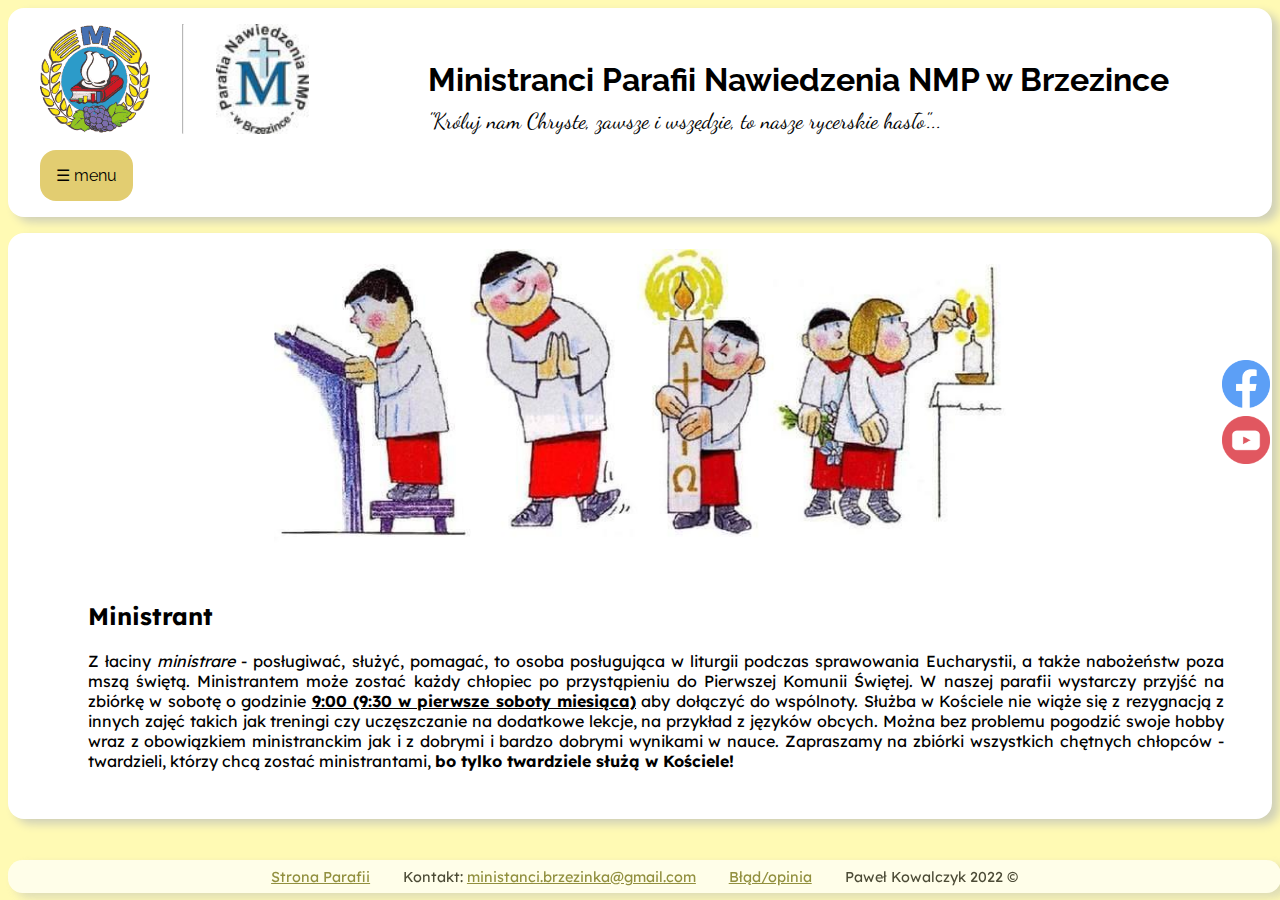
==== commit 6ef7959e: "Add files via upload" ====
--- a/index.html
+++ b/index.html
@@ -3,7 +3,8 @@
     <head>
         <meta charset="utf-8">
         <meta name="description" content="Strona Ministrantów Parafii Nawiedzenia NMP w Brzezince">
-        <meta name="keywords" content="ministranci, parafia brzezinka, ministranci brzezinka, ministranci mysłowice, mysłowice">
+        <meta name="keywords" content="ministranci, parafia brzezinka, ministranci brzezinka, ministranci mysłowice, mysłowice, brzezinka, parafia nnmp, kościół brzezinka, ministranci parafi nawiedzenia najświętszej maryji panny, parafia nawiedzenia najświętszej maryji pan, parafia nawiedzenia nmp, strona główna">
+        <meta name="robots" content="all"/>
         <meta name="author" content="Paweł Kowalczyk">
         <link rel="shortcut icon" href="./images/herb.png">
         <title>Ministranci Brzezinka</title>
--- a/style/style_computer.css
+++ b/style/style_computer.css
@@ -7,6 +7,7 @@
 
 #container 
 {
+    column-gap: 1em;
     margin-left: auto;
     margin-right: auto;
     display: flex;
@@ -138,7 +139,6 @@
     box-shadow: 7px 5px 10px #d0d0b8;
     margin-top: 1em;
     margin-bottom: 1em;
-    margin-right: 1em;
     padding: 2em;
     display: none;
     animation-name: opacity_up;
@@ -191,6 +191,7 @@
 
 .social_icons 
 {
+    opacity: 0.7;
     float: right;
     max-height: 3em;
     transition: 0.5s;
@@ -199,6 +200,7 @@
 
 .social_icons:hover 
 {
+    opacity: 1;
     max-height: 4em;
     transition: 0.5s;
 }
@@ -206,7 +208,7 @@
 #socialmediabar 
 {
     position: fixed;
-    right: 0.8%;
+    right: 0.4%;
     top: 40%;
     max-height: 100%;
 }
@@ -290,8 +292,8 @@
     margin-bottom: 1em;
     padding: 1em;
     box-shadow: 7px 5px 10px #d0d0b8;
-    height: 12em;
-    width: 15em;
+    height: 14em;
+    width: 17em;
     margin-bottom: 4em;
     animation-name: opacity_up;
     animation-duration: 0.3s;
@@ -377,6 +379,7 @@
     margin-left: auto;
     margin-right: auto;
     margin-bottom: 1em;
+    margin-top: 0.3em;
     border-color: #d0d0b8;
     background-color: #e2cd71;
     padding: 1em;
@@ -437,15 +440,6 @@
     animation-duration: 1s;
 }
 
-#window_zamiany
-{
-    display: none;
-    height: fit-content;
-    width: 65em;
-    animation-name: opacity_up;
-    animation-duration: 1s;
-}
-
 #koleda_window
 {
     display: none;
@@ -493,9 +487,27 @@
     margin-bottom: 1em;
     padding: 1em;
     box-shadow: 7px 5px 10px #d0d0b8;
-    height: 15em;
-    width: 15em;
+    height: 16em;
+    width: 19em;
     margin-bottom: 4em;
     animation-name: opacity_up;
     animation-duration: 0.3s;
+}
+
+#view_sluzba_tyg
+{
+    border-radius: 1em;
+    width: 53em;
+    height: 78em;
+    animation-name: opacity_up;
+    animation-duration: 1s;
+}
+
+#sluzba_tyg_window
+{
+    display: none;
+    height: fit-content;
+    width: 65em;
+    animation-name: opacity_up;
+    animation-duration: 1s;
 }--- a/style/style_computer.css
+++ b/style/style_computer.css
@@ -7,6 +7,7 @@
 
 #container 
 {
+    column-gap: 1em;
     margin-left: auto;
     margin-right: auto;
     display: flex;
@@ -138,7 +139,6 @@
     box-shadow: 7px 5px 10px #d0d0b8;
     margin-top: 1em;
     margin-bottom: 1em;
-    margin-right: 1em;
     padding: 2em;
     display: none;
     animation-name: opacity_up;
@@ -191,6 +191,7 @@
 
 .social_icons 
 {
+    opacity: 0.7;
     float: right;
     max-height: 3em;
     transition: 0.5s;
@@ -199,6 +200,7 @@
 
 .social_icons:hover 
 {
+    opacity: 1;
     max-height: 4em;
     transition: 0.5s;
 }
@@ -206,7 +208,7 @@
 #socialmediabar 
 {
     position: fixed;
-    right: 0.8%;
+    right: 0.4%;
     top: 40%;
     max-height: 100%;
 }
@@ -290,8 +292,8 @@
     margin-bottom: 1em;
     padding: 1em;
     box-shadow: 7px 5px 10px #d0d0b8;
-    height: 12em;
-    width: 15em;
+    height: 14em;
+    width: 17em;
     margin-bottom: 4em;
     animation-name: opacity_up;
     animation-duration: 0.3s;
@@ -377,6 +379,7 @@
     margin-left: auto;
     margin-right: auto;
     margin-bottom: 1em;
+    margin-top: 0.3em;
     border-color: #d0d0b8;
     background-color: #e2cd71;
     padding: 1em;
@@ -437,15 +440,6 @@
     animation-duration: 1s;
 }
 
-#window_zamiany
-{
-    display: none;
-    height: fit-content;
-    width: 65em;
-    animation-name: opacity_up;
-    animation-duration: 1s;
-}
-
 #koleda_window
 {
     display: none;
@@ -493,9 +487,27 @@
     margin-bottom: 1em;
     padding: 1em;
     box-shadow: 7px 5px 10px #d0d0b8;
-    height: 15em;
-    width: 15em;
+    height: 16em;
+    width: 19em;
     margin-bottom: 4em;
     animation-name: opacity_up;
     animation-duration: 0.3s;
+}
+
+#view_sluzba_tyg
+{
+    border-radius: 1em;
+    width: 53em;
+    height: 78em;
+    animation-name: opacity_up;
+    animation-duration: 1s;
+}
+
+#sluzba_tyg_window
+{
+    display: none;
+    height: fit-content;
+    width: 65em;
+    animation-name: opacity_up;
+    animation-duration: 1s;
 }--- a/style/style_mobile.css
+++ b/style/style_mobile.css
@@ -249,7 +249,9 @@
 
     #image_ministranci
     {
-        width: 100%;
+        margin-left: auto;
+        margin-right: auto;
+        height: 138px;        
     }
 
     #ministranci_text
@@ -290,8 +292,8 @@
         margin-bottom: 1em;
         padding: 1em;
         box-shadow: 7px 5px 10px #d0d0b8;
-        height: 12em;
-        width: 15em;
+        height: 16em;
+        width: 19em;
         margin-bottom: 4em;
         animation-name: opacity_up;
         animation-duration: 0.3s;
@@ -499,10 +501,28 @@
         margin-bottom: 1em;
         padding: 1em;
         box-shadow: 7px 5px 10px #d0d0b8;
-        height: 15em;
-        width: 15em;
+        height: 16em;
+        width: 16em;
         margin-bottom: 4em;
         animation-name: opacity_up;
         animation-duration: 0.3s;
     }
+
+    #view_sluzba_tyg
+    {
+        border-radius: 1em;
+        width: 100%;
+        height: 80em;
+        animation-name: opacity_up;
+        animation-duration: 1s;
+    }
+
+    #sluzba_tyg_window
+    {
+        display: none;
+        height: fit-content;
+        width: 65em;
+        animation-name: opacity_up;
+        animation-duration: 1s;
+    }
 }--- a/style/style_mobile.css
+++ b/style/style_mobile.css
@@ -249,7 +249,9 @@
 
     #image_ministranci
     {
-        width: 100%;
+        margin-left: auto;
+        margin-right: auto;
+        height: 138px;        
     }
 
     #ministranci_text
@@ -290,8 +292,8 @@
         margin-bottom: 1em;
         padding: 1em;
         box-shadow: 7px 5px 10px #d0d0b8;
-        height: 12em;
-        width: 15em;
+        height: 16em;
+        width: 19em;
         margin-bottom: 4em;
         animation-name: opacity_up;
         animation-duration: 0.3s;
@@ -499,10 +501,28 @@
         margin-bottom: 1em;
         padding: 1em;
         box-shadow: 7px 5px 10px #d0d0b8;
-        height: 15em;
-        width: 15em;
+        height: 16em;
+        width: 16em;
         margin-bottom: 4em;
         animation-name: opacity_up;
         animation-duration: 0.3s;
     }
+
+    #view_sluzba_tyg
+    {
+        border-radius: 1em;
+        width: 100%;
+        height: 80em;
+        animation-name: opacity_up;
+        animation-duration: 1s;
+    }
+
+    #sluzba_tyg_window
+    {
+        display: none;
+        height: fit-content;
+        width: 65em;
+        animation-name: opacity_up;
+        animation-duration: 1s;
+    }
 }--- a/style/style_small_screen.css
+++ b/style/style_small_screen.css
@@ -1,5 +1,5 @@
 @import url('https://fonts.googleapis.com/css2?family=Dancing+Script&family=Lexend:wght@300&family=Raleway:wght@300&display=swap');
-@media screen and (max-width: 1313px) and (orientation: landscape)
+@media screen and (max-width: 1792px) and (orientation: landscape)
 {
     body 
     {
@@ -8,6 +8,7 @@
 
     #container 
     {
+        column-gap: 1em;
         margin-left: auto;
         margin-right: auto;
         display: flex;
@@ -296,8 +297,8 @@
         margin-bottom: 1em;
         padding: 1em;
         box-shadow: 7px 5px 10px #d0d0b8;
-        height: 12em;
-        width: 15em;
+        height: 14em;
+        width: 17em;
         margin-bottom: 4em;
         animation-name: opacity_up;
         animation-duration: 0.3s;
@@ -498,10 +499,27 @@
         margin-bottom: 1em;
         padding: 1em;
         box-shadow: 7px 5px 10px #d0d0b8;
-        height: 15em;
-        width: 15em;
+        height: 16em;
+        width: 19em;
         margin-bottom: 4em;
         animation-name: opacity_up;
         animation-duration: 0.3s;
     }
+    #view_sluzba_tyg
+    {
+        border-radius: 1em;
+        width: 53em;
+        height: 78em;
+        animation-name: opacity_up;
+        animation-duration: 1s;
+    }
+
+    #sluzba_tyg_window
+    {
+        display: none;
+        height: fit-content;
+        width: 65em;
+        animation-name: opacity_up;
+        animation-duration: 1s;
+    }
 }--- a/style/style_small_screen.css
+++ b/style/style_small_screen.css
@@ -1,5 +1,5 @@
 @import url('https://fonts.googleapis.com/css2?family=Dancing+Script&family=Lexend:wght@300&family=Raleway:wght@300&display=swap');
-@media screen and (max-width: 1313px) and (orientation: landscape)
+@media screen and (max-width: 1792px) and (orientation: landscape)
 {
     body 
     {
@@ -8,6 +8,7 @@
 
     #container 
     {
+        column-gap: 1em;
         margin-left: auto;
         margin-right: auto;
         display: flex;
@@ -296,8 +297,8 @@
         margin-bottom: 1em;
         padding: 1em;
         box-shadow: 7px 5px 10px #d0d0b8;
-        height: 12em;
-        width: 15em;
+        height: 14em;
+        width: 17em;
         margin-bottom: 4em;
         animation-name: opacity_up;
         animation-duration: 0.3s;
@@ -498,10 +499,27 @@
         margin-bottom: 1em;
         padding: 1em;
         box-shadow: 7px 5px 10px #d0d0b8;
-        height: 15em;
-        width: 15em;
+        height: 16em;
+        width: 19em;
         margin-bottom: 4em;
         animation-name: opacity_up;
         animation-duration: 0.3s;
     }
+    #view_sluzba_tyg
+    {
+        border-radius: 1em;
+        width: 53em;
+        height: 78em;
+        animation-name: opacity_up;
+        animation-duration: 1s;
+    }
+
+    #sluzba_tyg_window
+    {
+        display: none;
+        height: fit-content;
+        width: 65em;
+        animation-name: opacity_up;
+        animation-duration: 1s;
+    }
 }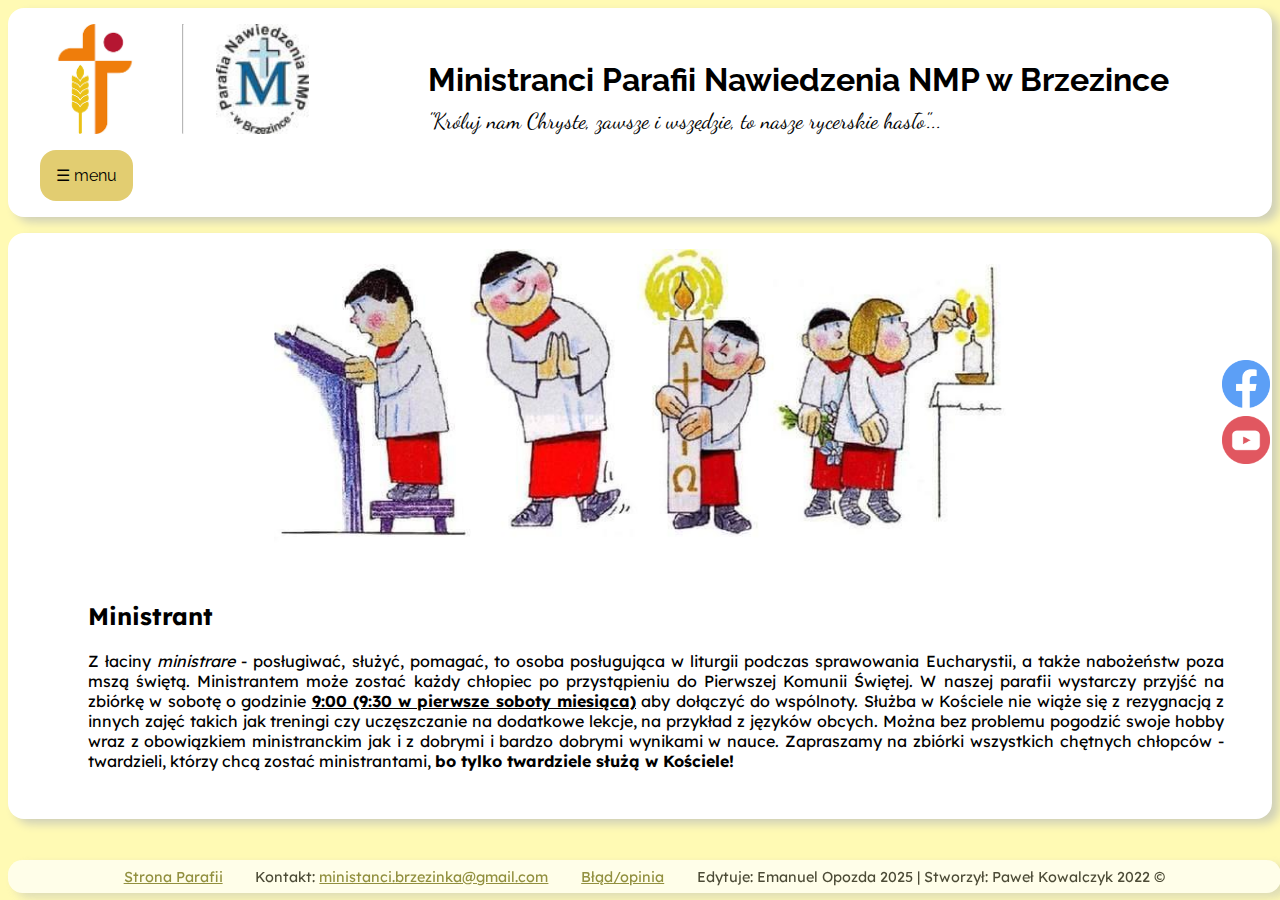
==== commit 85d02011: "Add files via upload" ====
--- a/index.html
+++ b/index.html
@@ -15,7 +15,7 @@
         <link href="./style/style_mobile.css" rel="stylesheet" type="text/css" />
         <link rel="preload" href="./style/style_small_screen.css"" as="style" />
         <link href="./style/style_small_screen.css" rel="stylesheet" type="text/css" />
-        <meta name="viewport" content="width=device-width, initial-scale=1.0">
+        <meta name="viewport" content="width=device-width, initial-scale=1.0, maximum-scale=1.0, user-scalable=no">
     </head>
     <body>
         <div id="container">
@@ -46,8 +46,6 @@
                 <div class="break"></div>
                 <div id="sidebar_button_container">
                     <a class="button" href="index.html">Strona główna</a>
-                    <hr class="line_sidebar">
-                    <a class="button" href="./docs/e-ministrant.html">e-Ministrant</a>
                     <hr class="line_sidebar">
                     <a class="button" href="./docs/dla_kandydata.html">Dla kandydata</a>
                     <hr class="line_sidebar">
@@ -91,7 +89,7 @@
                 <a class="link_footer" target="_blank" href="http://www.parafiabrzezinka.eu/">Strona Parafii</a> 
                 Kontakt: <a class="link_footer" href="mailto: ministranci.brzezinka@gmail.com">ministanci.brzezinka@gmail.com</a> 
                 <a class="link_footer" href="./docs/zgloszenia.html">Błąd/opinia</a>
-                Paweł Kowalczyk 2022 &copy
+                Edytuje: Emanuel Opozda 2025 | Stworzył: Paweł Kowalczyk 2022 &copy 
             </div>
 
         </div>
--- a/style/style_computer.css
+++ b/style/style_computer.css
@@ -471,7 +471,7 @@
 {
     border-radius: 1em;
     width: 69em;
-    height: 105em;
+    height: 65em;
     animation-name: opacity_up;
     animation-duration: 1s;
 }
--- a/style/style_computer.css
+++ b/style/style_computer.css
@@ -471,7 +471,7 @@
 {
     border-radius: 1em;
     width: 69em;
-    height: 105em;
+    height: 65em;
     animation-name: opacity_up;
     animation-duration: 1s;
 }
--- a/style/style_mobile.css
+++ b/style/style_mobile.css
@@ -251,7 +251,7 @@
     {
         margin-left: auto;
         margin-right: auto;
-        height: 138px;        
+        height: 121px;        
     }
 
     #ministranci_text
@@ -302,7 +302,7 @@
     #window_obecnosc
     {
         height: fit-content;
-        width: 45em;
+        width: 69em;
         animation-name: opacity_up;
         animation-duration: 1s;
     }
@@ -310,7 +310,7 @@
     #window_punktacja
     {
         height: fit-content;
-        width: 45em;
+        width: 69em;
         animation-name: opacity_up;
         animation-duration: 1s;
     }
@@ -326,7 +326,7 @@
     .form
     {
         width: 100%;
-        height: 68em;
+        height: 83em;
         animation-name: opacity_up;
         animation-duration: 1s;
     }    
@@ -335,7 +335,7 @@
     {
         border-radius: 1em;
         width: 100%;
-        height: 64em;
+        height: 45em;
         animation-name: opacity_up;
         animation-duration: 1s;
     }
@@ -412,7 +412,7 @@
     {
         display: none;
         height: fit-content;
-        width: 65em;
+        width: 100%;
         animation-name: opacity_up;
         animation-duration: 1s;
     }
@@ -421,7 +421,7 @@
     {
         border-radius: 1em;
         width: 100%;
-        height: 127em;
+        height: 45em;
         animation-name: opacity_up;
         animation-duration: 1s;
     }
@@ -430,7 +430,7 @@
     {
         border-radius: 1em;
         width: 100%;
-        height: 76em;
+        height: 45em;
         animation-name: opacity_up;
         animation-duration: 1s;
     }
@@ -439,7 +439,25 @@
     {
         display: none;
         height: fit-content;
-        width: 65em;
+        width: 100%;
+        animation-name: opacity_up;
+        animation-duration: 1s;
+    }
+
+    #koleda_window
+    {
+        display: none;
+        height: fit-content;
+        width: 100%;
+        animation-name: opacity_up;
+        animation-duration: 1s;
+    }
+
+    #view_koleda
+    {
+        border-radius: 1em;
+        width: 100%;
+        height: 45em;
         animation-name: opacity_up;
         animation-duration: 1s;
     }
@@ -448,34 +466,7 @@
     {
         display: none;
         height: fit-content;
-        width: 65em;
-        animation-name: opacity_up;
-        animation-duration: 1s;
-    }
-
-    #koleda_window
-    {
-        display: none;
-        height: fit-content;
-        width: 65em;
-        animation-name: opacity_up;
-        animation-duration: 1s;
-    }
-
-    #view_koleda
-    {
-        border-radius: 1em;
-        width: 100%;
-        height: 105em;
-        animation-name: opacity_up;
-        animation-duration: 1s;
-    }
-
-    #window_zamiany
-    {
-        display: none;
-        height: fit-content;
-        width: 69em;
+        width: 100%;
         animation-name: opacity_up;
         animation-duration: 1s;
     }
@@ -512,7 +503,7 @@
     {
         border-radius: 1em;
         width: 100%;
-        height: 80em;
+        height: 45em;
         animation-name: opacity_up;
         animation-duration: 1s;
     }
@@ -521,7 +512,7 @@
     {
         display: none;
         height: fit-content;
-        width: 65em;
+        width: 100%;
         animation-name: opacity_up;
         animation-duration: 1s;
     }
--- a/style/style_mobile.css
+++ b/style/style_mobile.css
@@ -251,7 +251,7 @@
     {
         margin-left: auto;
         margin-right: auto;
-        height: 138px;        
+        height: 121px;        
     }
 
     #ministranci_text
@@ -302,7 +302,7 @@
     #window_obecnosc
     {
         height: fit-content;
-        width: 45em;
+        width: 69em;
         animation-name: opacity_up;
         animation-duration: 1s;
     }
@@ -310,7 +310,7 @@
     #window_punktacja
     {
         height: fit-content;
-        width: 45em;
+        width: 69em;
         animation-name: opacity_up;
         animation-duration: 1s;
     }
@@ -326,7 +326,7 @@
     .form
     {
         width: 100%;
-        height: 68em;
+        height: 83em;
         animation-name: opacity_up;
         animation-duration: 1s;
     }    
@@ -335,7 +335,7 @@
     {
         border-radius: 1em;
         width: 100%;
-        height: 64em;
+        height: 45em;
         animation-name: opacity_up;
         animation-duration: 1s;
     }
@@ -412,7 +412,7 @@
     {
         display: none;
         height: fit-content;
-        width: 65em;
+        width: 100%;
         animation-name: opacity_up;
         animation-duration: 1s;
     }
@@ -421,7 +421,7 @@
     {
         border-radius: 1em;
         width: 100%;
-        height: 127em;
+        height: 45em;
         animation-name: opacity_up;
         animation-duration: 1s;
     }
@@ -430,7 +430,7 @@
     {
         border-radius: 1em;
         width: 100%;
-        height: 76em;
+        height: 45em;
         animation-name: opacity_up;
         animation-duration: 1s;
     }
@@ -439,7 +439,25 @@
     {
         display: none;
         height: fit-content;
-        width: 65em;
+        width: 100%;
+        animation-name: opacity_up;
+        animation-duration: 1s;
+    }
+
+    #koleda_window
+    {
+        display: none;
+        height: fit-content;
+        width: 100%;
+        animation-name: opacity_up;
+        animation-duration: 1s;
+    }
+
+    #view_koleda
+    {
+        border-radius: 1em;
+        width: 100%;
+        height: 45em;
         animation-name: opacity_up;
         animation-duration: 1s;
     }
@@ -448,34 +466,7 @@
     {
         display: none;
         height: fit-content;
-        width: 65em;
-        animation-name: opacity_up;
-        animation-duration: 1s;
-    }
-
-    #koleda_window
-    {
-        display: none;
-        height: fit-content;
-        width: 65em;
-        animation-name: opacity_up;
-        animation-duration: 1s;
-    }
-
-    #view_koleda
-    {
-        border-radius: 1em;
-        width: 100%;
-        height: 105em;
-        animation-name: opacity_up;
-        animation-duration: 1s;
-    }
-
-    #window_zamiany
-    {
-        display: none;
-        height: fit-content;
-        width: 69em;
+        width: 100%;
         animation-name: opacity_up;
         animation-duration: 1s;
     }
@@ -512,7 +503,7 @@
     {
         border-radius: 1em;
         width: 100%;
-        height: 80em;
+        height: 45em;
         animation-name: opacity_up;
         animation-duration: 1s;
     }
@@ -521,7 +512,7 @@
     {
         display: none;
         height: fit-content;
-        width: 65em;
+        width: 100%;
         animation-name: opacity_up;
         animation-duration: 1s;
     }
--- a/style/style_small_screen.css
+++ b/style/style_small_screen.css
@@ -297,8 +297,8 @@
         margin-bottom: 1em;
         padding: 1em;
         box-shadow: 7px 5px 10px #d0d0b8;
-        height: 14em;
-        width: 17em;
+        height: 16em;
+        width: 19em;
         margin-bottom: 4em;
         animation-name: opacity_up;
         animation-duration: 0.3s;
@@ -308,32 +308,32 @@
     {
         display: none;
         height: fit-content;
+        width: 69em;
+        animation-name: opacity_up;
+        animation-duration: 1s;
+    }
+
+    #window_punktacja
+    {
+        display: none;
+        height: fit-content;
+        width: 65em;
+        animation-name: opacity_up;
+        animation-duration: 1s;
+    }
+
+    #window_zgloszenia
+    {
+        height: fit-content;
         width: 45em;
         animation-name: opacity_up;
         animation-duration: 1s;
     }
 
-    #window_punktacja
-    {
-        display: none;
-        height: fit-content;
-        width: 65em;
-        animation-name: opacity_up;
-        animation-duration: 1s;
-    }
-
-    #window_zgloszenia
-    {
-        height: fit-content;
-        width: 45em;
-        animation-name: opacity_up;
-        animation-duration: 1s;
-    }
-
     .form
     {
         width: 43em;
-        height: 64em;
+        height: 84em;
         animation-name: opacity_up;
         animation-duration: 1s;
     }
@@ -419,7 +419,7 @@
     #view_grafik_niedzielny
     {
         border-radius: 1em;
-        width: 100%;
+        width: 44em;
         height: 127em;
         animation-name: opacity_up;
         animation-duration: 1s;
@@ -428,22 +428,13 @@
     #view_grupy
     {
         border-radius: 1em;
-        width: 100%;
-        height: 76em;
+        width: 48em;
+        height: 77em;
         animation-name: opacity_up;
         animation-duration: 1s;
     }
 
     #grupy_window
-    {
-        display: none;
-        height: fit-content;
-        width: 65em;
-        animation-name: opacity_up;
-        animation-duration: 1s;
-    }
-
-    #window_zamiany
     {
         display: none;
         height: fit-content;
@@ -483,7 +474,7 @@
     {
         border-radius: 1em;
         width: 100%;
-        height: 105em;
+        height: 65em;
         animation-name: opacity_up;
         animation-duration: 1s;
     }
@@ -509,7 +500,7 @@
     {
         border-radius: 1em;
         width: 53em;
-        height: 78em;
+        height: 74em;
         animation-name: opacity_up;
         animation-duration: 1s;
     }
--- a/style/style_small_screen.css
+++ b/style/style_small_screen.css
@@ -297,8 +297,8 @@
         margin-bottom: 1em;
         padding: 1em;
         box-shadow: 7px 5px 10px #d0d0b8;
-        height: 14em;
-        width: 17em;
+        height: 16em;
+        width: 19em;
         margin-bottom: 4em;
         animation-name: opacity_up;
         animation-duration: 0.3s;
@@ -308,32 +308,32 @@
     {
         display: none;
         height: fit-content;
+        width: 69em;
+        animation-name: opacity_up;
+        animation-duration: 1s;
+    }
+
+    #window_punktacja
+    {
+        display: none;
+        height: fit-content;
+        width: 65em;
+        animation-name: opacity_up;
+        animation-duration: 1s;
+    }
+
+    #window_zgloszenia
+    {
+        height: fit-content;
         width: 45em;
         animation-name: opacity_up;
         animation-duration: 1s;
     }
 
-    #window_punktacja
-    {
-        display: none;
-        height: fit-content;
-        width: 65em;
-        animation-name: opacity_up;
-        animation-duration: 1s;
-    }
-
-    #window_zgloszenia
-    {
-        height: fit-content;
-        width: 45em;
-        animation-name: opacity_up;
-        animation-duration: 1s;
-    }
-
     .form
     {
         width: 43em;
-        height: 64em;
+        height: 84em;
         animation-name: opacity_up;
         animation-duration: 1s;
     }
@@ -419,7 +419,7 @@
     #view_grafik_niedzielny
     {
         border-radius: 1em;
-        width: 100%;
+        width: 44em;
         height: 127em;
         animation-name: opacity_up;
         animation-duration: 1s;
@@ -428,22 +428,13 @@
     #view_grupy
     {
         border-radius: 1em;
-        width: 100%;
-        height: 76em;
+        width: 48em;
+        height: 77em;
         animation-name: opacity_up;
         animation-duration: 1s;
     }
 
     #grupy_window
-    {
-        display: none;
-        height: fit-content;
-        width: 65em;
-        animation-name: opacity_up;
-        animation-duration: 1s;
-    }
-
-    #window_zamiany
     {
         display: none;
         height: fit-content;
@@ -483,7 +474,7 @@
     {
         border-radius: 1em;
         width: 100%;
-        height: 105em;
+        height: 65em;
         animation-name: opacity_up;
         animation-duration: 1s;
     }
@@ -509,7 +500,7 @@
     {
         border-radius: 1em;
         width: 53em;
-        height: 78em;
+        height: 74em;
         animation-name: opacity_up;
         animation-duration: 1s;
     }
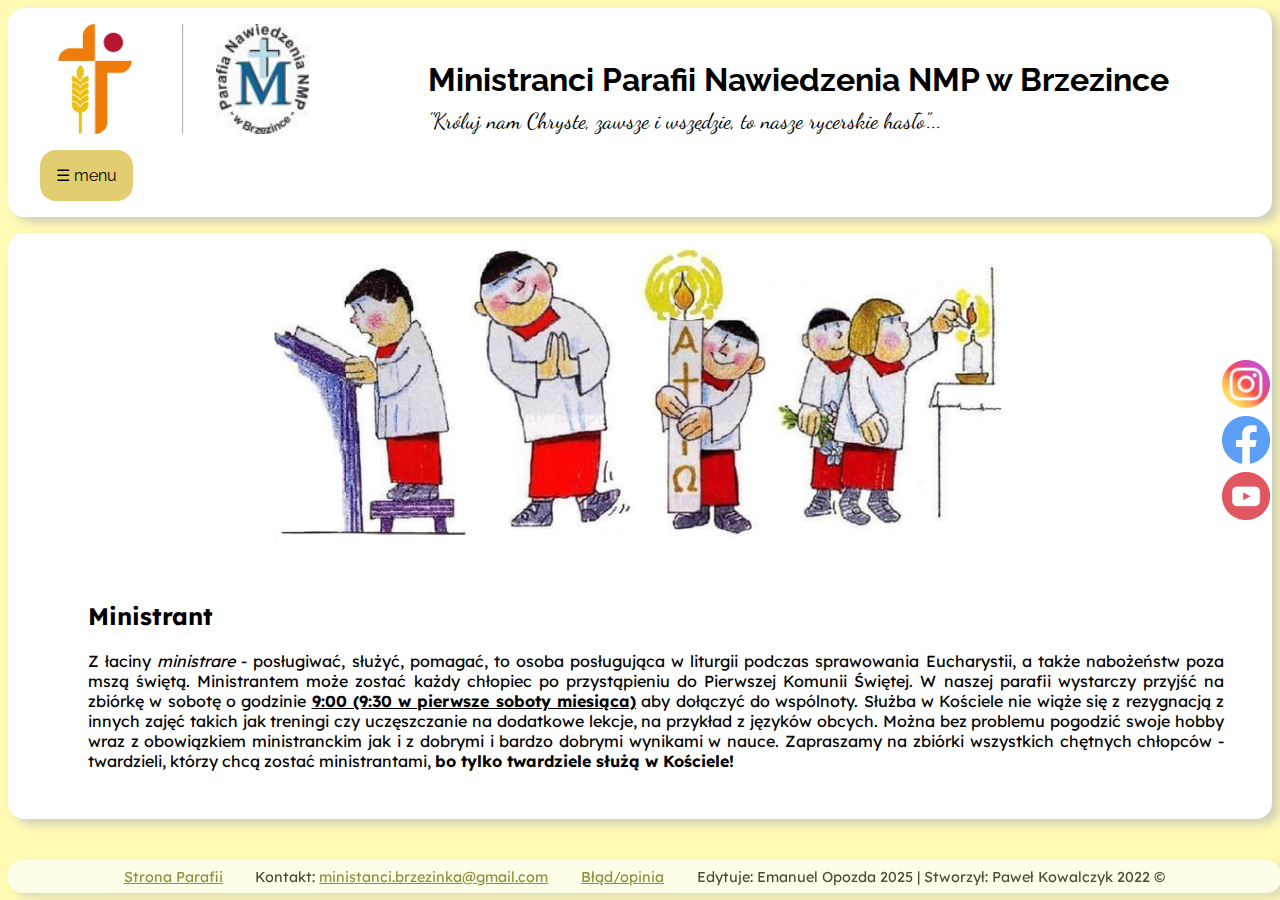
==== commit 82a8d40b: "aktualizacja instagrama" ====
--- a/index.html
+++ b/index.html
@@ -31,12 +31,16 @@
                 <div class="break"></div>
                 <button class="control_button" onclick="open_sidebar()">☰ menu</button>
                 <div id="socialmediabar">
+                    <a href="https://www.instagram.com/ministranci_brzezinka/" target="_blank">
+                        <img class="social_icons" src="../images/instangramlogo.webp" alt="IG Logo" title="Nasz Instagram ministancki">
+                    </a>
+                    <br />
                     <a href="https://www.facebook.com/groups/122935427897407" target="_blank">
-                        <img class="social_icons" src="./images/fb.png" alt="FB Logo" title="Nasza grupa ministrancka na Facebook">
+                        <img class="social_icons" src="../images/fb.png" alt="FB Logo" title="Nasza grupa ministrancka na Facebook">
                     </a>
                     <br />
                     <a href="https://www.youtube.com/channel/UCC79Ty-ihKv7KS3kXRvkYzA" target="_blank">
-                        <img class="social_icons" src="./images/yt.png" alt="YT Logo" title="Kanał parafialny na YouTube">
+                        <img class="social_icons" src="../images/yt.png" alt="YT Logo" title="Kanał parafialny na YouTube">
                     </a>
                 </div>
             </div>
